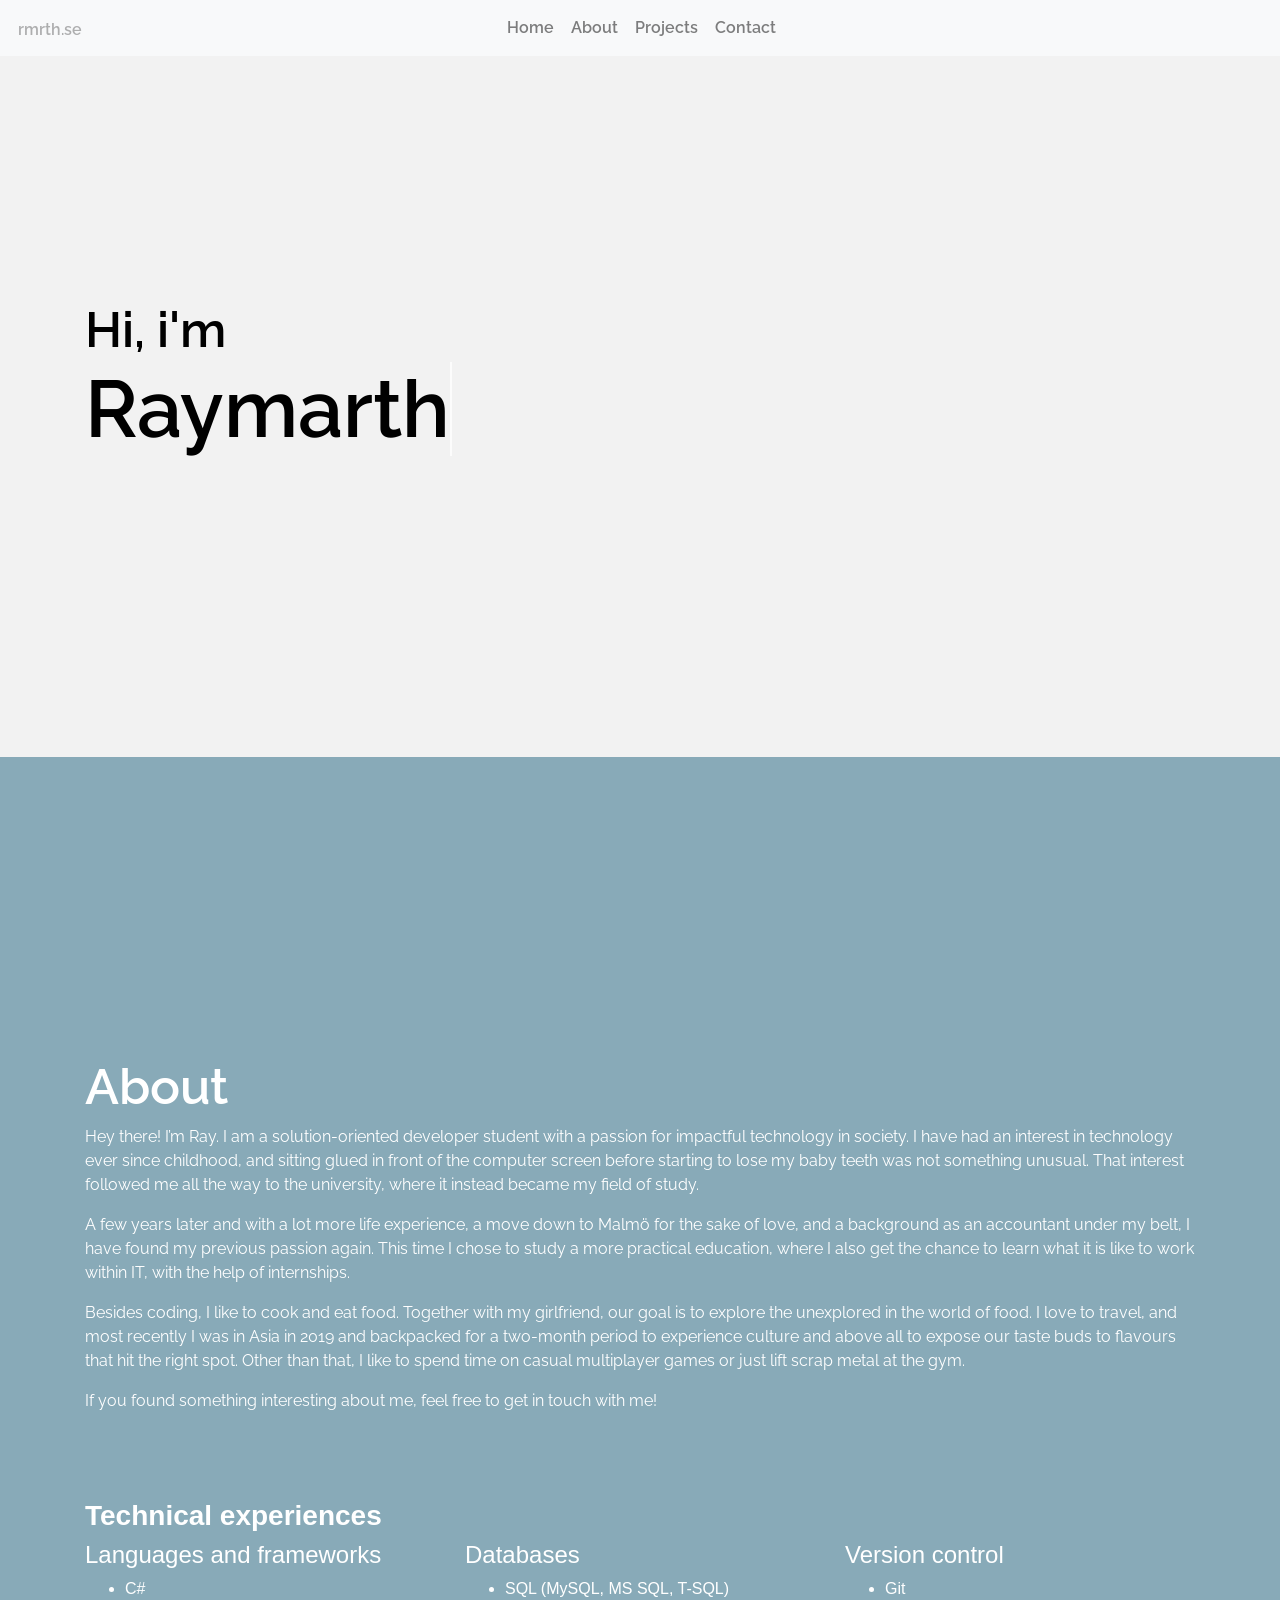
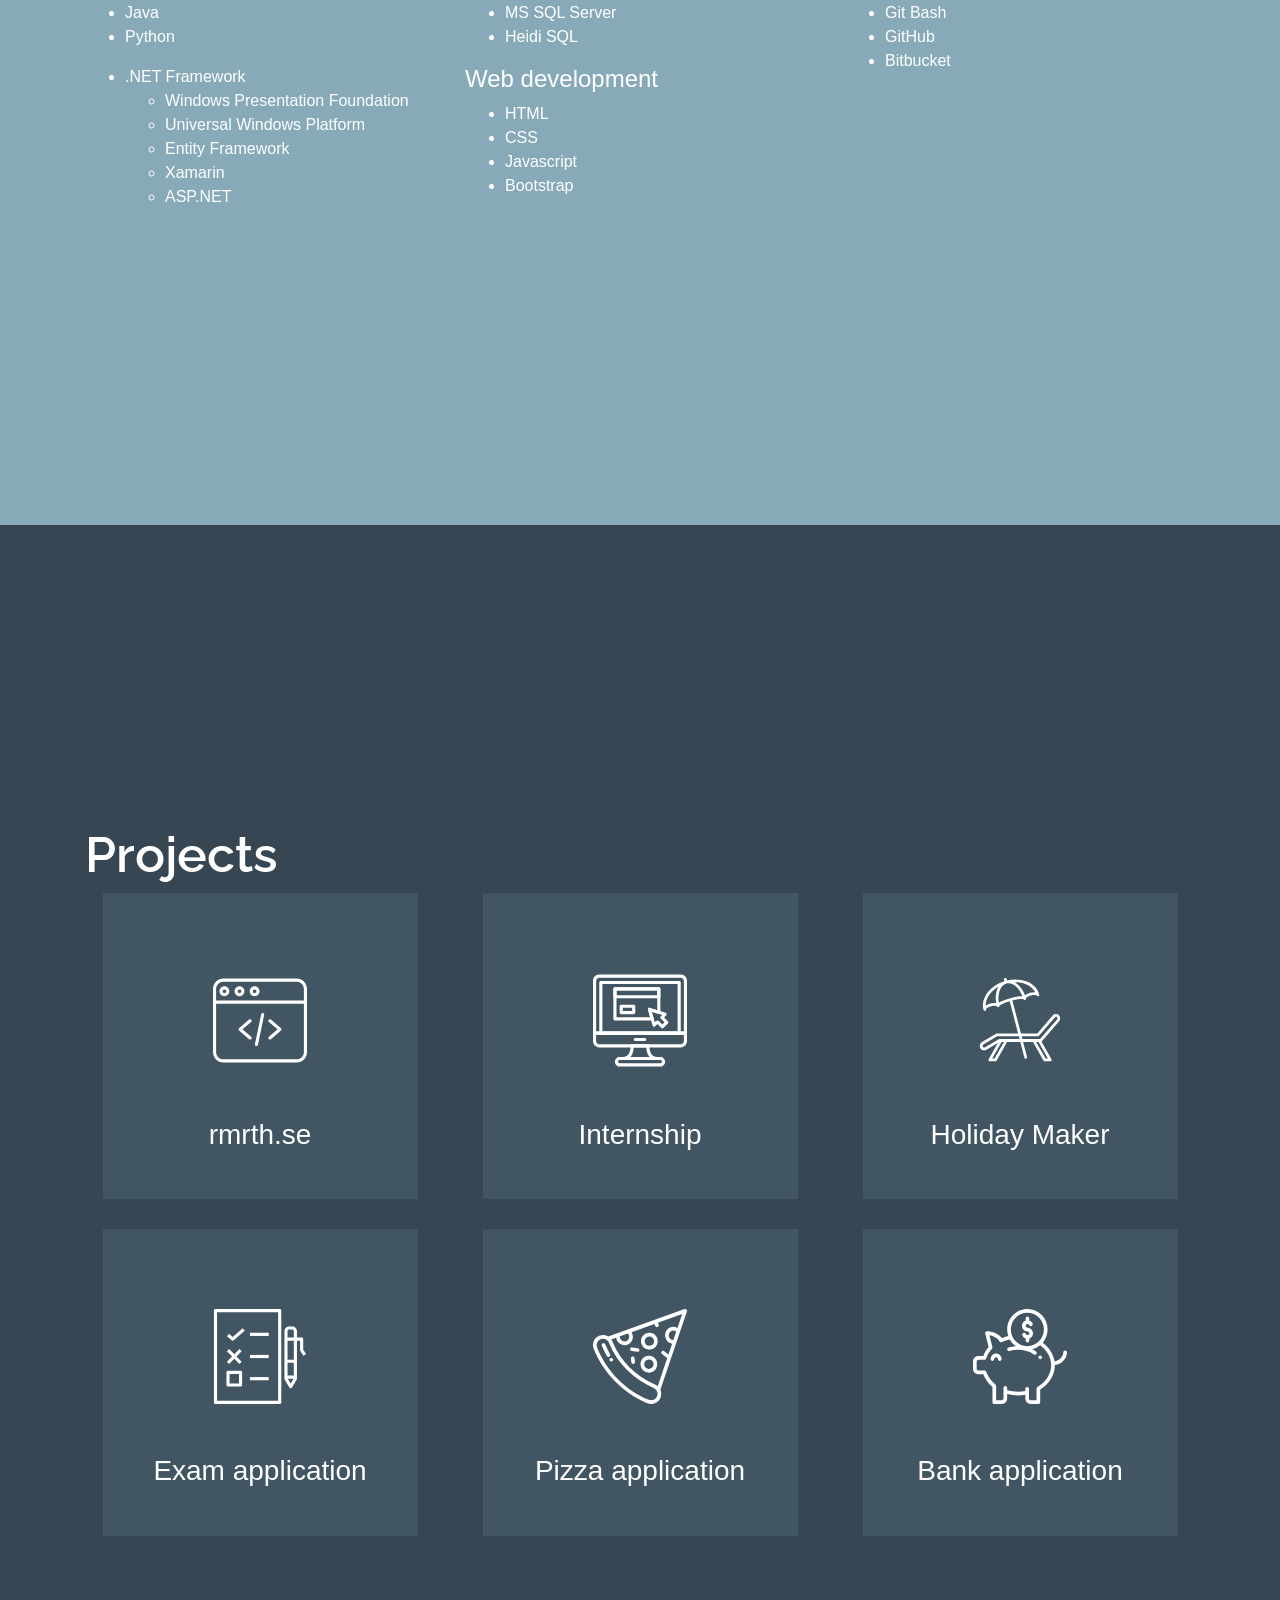
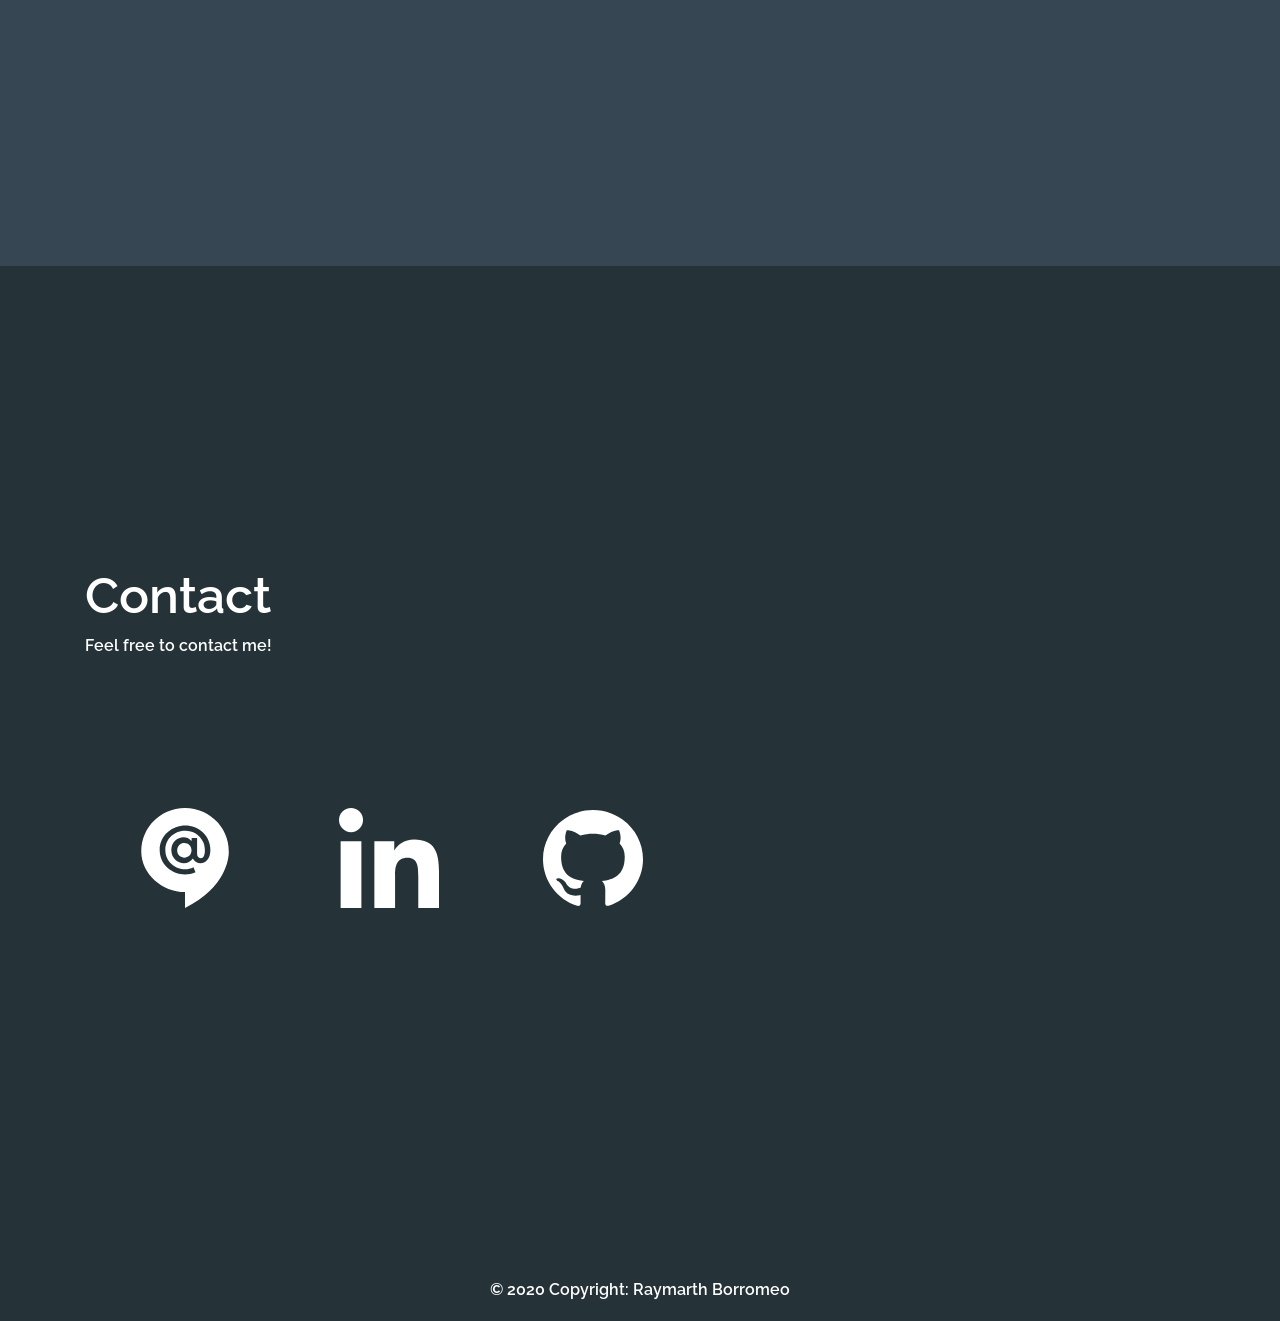
==== index.html @ c0e5d1ce "Finished version v1" ====
<!DOCTYPE html>
<html lang="en" dir="ltr">

<head>
  <!-- Global site tag (gtag.js) - Google Analytics -->
  <script async src="https://www.googletagmanager.com/gtag/js?id=G-SJBXH4T724"></script>
  <script>
    window.dataLayer = window.dataLayer || [];

    function gtag() {
      dataLayer.push(arguments);
    }
    gtag('js', new Date());

    gtag('config', 'G-SJBXH4T724');
  </script>
  <meta charset="utf-8">
  <title>rmrth</title>
  <meta name="viewport" content="width=device-width, initial-scale=1">
  <link rel="stylesheet" href="https://maxcdn.bootstrapcdn.com/bootstrap/4.5.2/css/bootstrap.min.css">
  <link rel="stylesheet" href="https://unpkg.com/aos@2.3.1/dist/aos.css">
  <link rel="stylesheet" href="https://cdnjs.cloudflare.com/ajax/libs/animate.css/4.1.1/animate.min.css" />
  <script src="https://ajax.googleapis.com/ajax/libs/jquery/3.5.1/jquery.min.js"></script>
  <script src="https://cdnjs.cloudflare.com/ajax/libs/popper.js/1.16.0/umd/popper.min.js"></script>
  <script src="https://maxcdn.bootstrapcdn.com/bootstrap/4.5.2/js/bootstrap.min.js"></script>
  <script src="https://unpkg.com/aos@next/dist/aos.js"></script>
  <link rel="stylesheet" type="text/css" href="styles.css">
</head>

<body data-spy="scroll" data-target=".navbar" onload="typeWriter();">

  <!-- NAVBAR SECTION-->
  <nav class="navbar navbar-expand-md navbar-light bg-light fixed-top justify-content-center">
    <div class="fluid">
      <button class="navbar-toggler ml-auto" type="button" data-toggle="collapse" data-target="#navbarResponsive">
        <span class="navbar-toggler-icon"></span>
      </button>
      <div class="collapse navbar-collapse" id="navbarResponsive">
        <ul class="nav navbar-nav">
          <li class="nav-item" id="leftlogo">
            <a class="nav-link disabled nav-left" href="#home">rmrth.se</a>
          </li>
          <li class="nav-item">
            <a class="nav-link" href="#home">Home</a>
          </li>
          <li class="nav-item">
            <a class="nav-link" href="#about">About</a>
          </li>
          <li class="nav-item">
            <a class="nav-link" href="#projects">Projects</a>
          </li>
          <li class="nav-item">
            <a class="nav-link" href="#contact">Contact</a>
          </li>
        </ul>
      </div>
    </div>
  </nav>

  <!-- HOME SECTION-->
  <header class="topbot-padding" id="home" data-aos="fade-up">

    <div class="container" id="header-content">
      <h1 class="animate__animated animate__fadeInDown"><span id="section-headline">Hi, i'm</span></h1>
      <div id="myname">
        <h1><span class="typewrite anim-typewrite" id="typewrite"></span></h1>
      </div>
    </div>



  </header>
  <!-- HOME SECTION-->

  <!-- ABOUT SECTION-->
  <section class="topbot-padding" id="about">
    <div class="container" data-aos="fade-up" data-aos-delay="100">
      <h2 data-aos="fade-right"><span id="section-headline">
          About
      </h2>
      </span>
      <p>
        Hey there! I’m Ray. I am a solution-oriented developer student with a passion for impactful technology in society. I have had an interest in technology ever since childhood, and sitting glued in front of the computer screen before starting to
        lose my baby teeth was not something unusual. That interest followed me all the way to the university, where it instead became my field of study.
      </p>
      <p>
        A few years later and with a lot more life experience, a move down to Malmö for the sake of love, and a background as an accountant under my belt, I have found my previous passion again. This time I chose to study a more practical education,
        where I also get the chance to learn what it is like to work within IT, with the help of internships.
      </p>
      <p>
        Besides coding, I like to cook and eat food. Together with my girlfriend, our goal is to explore the unexplored in the world of food. I love to travel, and most recently I was in Asia in 2019 and backpacked for a two-month period to
        experience culture and above all to expose our taste buds to flavours that hit the right spot. Other than that, I like to spend time on casual multiplayer games or just lift scrap metal at the gym.
      </p>
      <p>
        If you found something interesting about me, feel free to get in touch with me!
      </p>

      <div id="skills">
        <h3 id="skills-header">Technical experiences</h3>
        <div class="row">
          <div class="col-lg-4 col-md-6 col-sm-6 col-xs-12">
            <h4>Languages and frameworks</h4>
            <ul>
              <li>
                C#
              </li>
              <li>
                Java
              </li>
              <li>
                Python
              </li>
            </ul>
            <ul>
              <Li>
                .NET Framework
              </Li>
              <ul>
                <li>
                  Windows Presentation Foundation
                </li>
                <li>
                  Universal Windows Platform
                </li>
                <li>
                  Entity Framework
                </li>
                <li>
                  Xamarin
                </li>
                <li>
                  ASP.NET
                </li>
              </ul>
            </ul>
          </div>
          <div class="col-lg-4 col-md-6 col-sm-6 col-xs-12">
            <h4>Databases</h4>
            <ul>
              <li>
                SQL (MySQL, MS SQL, T-SQL)
              </li>
              <li>
                MS SQL Server
              </li>
              <li>
                Heidi SQL
              </li>
            </ul>
            <h4>Web development</h4>
            <ul>
              <li>
                HTML
              </li>
              <li>
                CSS
              </li>
              <li>
                Javascript
              </li>
              <li>
                Bootstrap
              </li>
            </ul>
          </div>
          <div class="col-lg-4 col-md-6 col-sm-6 col-xs-12">
            <h4>Version control</h4>
            <ul>
              <li>
                Git
              </li>
              <li>
                Git Bash
              </li>
              <li>
                GitHub
              </li>
              <li>
                Bitbucket
              </li>
            </ul>
          </div>
        </div>

      </div>
    </div>


  </section>
  <!-- ABOUT SECTION-->

  <!-- PROJECTS SECTION-->
  <section class="topbot-padding" id="projects">
    <div class="container" data-aos="fade-up" data-aos-delay="100">

      <h2 data-aos="fade-right">
        <span id="section-headline">
          Projects
        </span>
      </h2>

      <div class="row">
        <div class="col-lg-4 col-md-6 col-sm-6 col-xs-12">
          <div class="content">
            <div class="content-overlay"></div> <img class="content-image" src="media/w-website.svg">
            <div class="content-details fadeIn-bottom">
              <h3 class="content-title">rmrth.se</h3>
              <p class="content-text">I created this website with the purpose to re-learn some basic web development and to showcase some of the projects I have created during the course of my studies.</p>
              <a href="https://github.com/rmrthb/rmrthb.github.io"><button type="button" class="btn btn-light btn-sm">GitHub repo</button></a>
            </div>
            <h3 class="project-header">rmrth.se</h3>
          </div>
        </div>
        <div class="col-lg-4 col-md-6 col-sm-6 col-xs-12">
          <div class="content">
            <div class="content-overlay"></div> <img class="content-image" src="media/w-internship.svg">
            <div class="content-details fadeIn-bottom">
              <h3 class="content-title">Internship</h3>
              <p class="content-text">During my internship project, the task my team and I were given was to build a complete solution for their startup project. The whole solution includes web development, mobile and desktop application development.
                Our primary focus right now is on the desktop application. The main technologies used for the client version is .NET and Windows Presentation Foundation (WPF). The server side, is built with NodeJS and Express.</p>
            </div>
            <h3 class="project-header">Internship</h3>
          </div>
        </div>
        <div class="col-lg-4 col-md-6 col-sm-6 col-xs-12">
          <div class="content">
            <div class="content-overlay"></div> <img class="content-image" src="media/w-holiday.svg">
            <div class="content-details fadeIn-bottom">
              <h3 class="content-title">Holiday Maker</h3>
              <p class="content-text">The final project in the course "Ämnesövergripande projekt inom systemutveckling, fortsättning", a group assignment where we would create an application where users can search and book accommodations. The
                application is built in UWP and with the Model-View-ViewModel (MVVM) design pattern. The server application and the database are built with Entity Framework Core and ASP.NET Core.</p>
              <a href="https://github.com/rmrthb/HolidayMaker"><button type="button" class="btn btn-light btn-sm">GitHub repo</button></a>
            </div>
            <h3 class="project-header">Holiday Maker</h3>
          </div>
        </div>
        <div class="col-lg-4 col-md-6 col-sm-6 col-xs-12">
          <div class="content">
            <div class="content-overlay"></div> <img class="content-image" src="media/w-test.svg">
            <div class="content-details fadeIn-bottom">
              <h3 class="content-title">Exam application</h3>
              <p class="content-text">The final project in the course "Ämnesövergripande projekt inom systemutveckling, grund", a group assignment where we would create an application where teachers can create exam for their students. The application
                is built in UWP and with the Model-View-ViewModel (MVVM) design pattern. The server application and the database are built with Entity Framework Core and ASP.NET Core.</p>
              <a href="https://github.com/rmrthb/Testverktyg"><button type="button" class="btn btn-light btn-sm">GitHub repo</button></a>
            </div>
            <h3 class="project-header">Exam application</h3>
          </div>
        </div>
        <div class="col-lg-4 col-md-6 col-sm-6 col-xs-12">
          <div class="content">
            <div class="content-overlay"></div> <img class="content-image" src="media/w-pizza.svg">
            <div class="content-details fadeIn-bottom">
              <h3 class="content-title">Pizza application</h3>
              <p class="content-text">The final project in the course "Object-oriented programming 2", an individual task where we would create a pizza ordering application, and apply new knowledge where we created a RESTful API and database using
                Entity Framework Core and ASP.NET Core. </p>
              <a href="https://github.com/rmrthb/Pizzapalatset"><button type="button" class="btn btn-light btn-sm">Client repo</button></a>
              <a href="https://github.com/rmrthb/PizzaServer"><button type="button" class="btn btn-light btn-sm">Server repo</button></a>

            </div>
            <h3 class="project-header">Pizza application</h3>
          </div>
        </div>
        <div class="col-lg-4 col-md-6 col-sm-6 col-xs-12">
          <div class="content">
            <div class="content-overlay"></div> <img class="content-image" src="media/w-bank.svg">
            <div class="content-details fadeIn-bottom">
              <h3 class="content-title">Bank application</h3>
              <p class="content-text">The final project in the course "Object-oriented programming 1", a group project where we were given the task of learning about the design principles around and how to build applications in Universal Windows
                Platform (UWP) and the architectural pattern Model-View-Controller (MVC). The project was to build a bank application.</p>
              <a href="https://github.com/rmrthb/BankApplication"><button type="button" class="btn btn-light btn-sm">GitHub server repo</button></a>
            </div>
            <h3 class="project-header">Bank application</h3>
          </div>
        </div>

      </div>
    </div>
  </section>
  <!-- PROJECTS SECTION-->

  <!-- CONTACT SECTION-->
  <section class="topbot-padding" id="contact">
    <div class="container" data-aos="fade-up" data-aos-delay="100">
      <h2 data-aos="fade-right">
        <span id="section-headline">
          Contact
        </span>
      </h2>
      <a>
        Feel free to contact me!
      </a>

      <div id="contacticons">
        <a href="mailto:raymarth.borromeo@gmail.com">
          <img src="media/email-inv.svg" />
        </a>
        <a href="https://www.linkedin.com/in/rayborromeo/">
          <img src="media/linkedin-inv.svg" />
        </a>
        <a href="https://github.com/rmrthb">
          <img src="media/github-inv.svg" />
        </a>
      </div>

    </div>
  </section>
  <!-- CONTACT SECTION-->

  <!-- COPYRIGHT SECTION -->
  <footer class="footer-copyright" id="footer">
    <a>© 2020 Copyright: Raymarth Borromeo</a>
  </footer>
  <!-- COPYRIGHT SECTION -->

  <!-- End of body-->
  <script src="script.js">
  </script>
</body>

</html>
---- styles.css ----
@font-face {
  font-family: Raleway-Regular;
  src: url('font/Raleway-Regular.ttf');
}

@font-face {
  font-family: Raleway-SemiBold;
  src: url('font/Raleway-SemiBold.ttf');
}

html {
  scroll-behavior: smooth;
}

.navbar-nav>li {
  padding: 0;
  margin: 0 0 0 1px;
}

header {
  background-color: #F2F2F2;
}

body {
  background: #f9f9f9;
  font-size: 16px;
}

.container {
  color: #FFF;
  position: relative;
}

img {
  width: 100%;
}

p {
  font-family: Raleway-Regular;
}

a {
  font-family: Raleway-SemiBold;
}

#menuBtn {
  float: right;
}

#about {
  background-color: #88aab8;
}

#about .col {
  color: #000;
}

#skills-header {
  font-weight: 600;
}

#skills {
  padding-top: 70px;
}

#projects {
  background-color: #364652;
}

#projects img {
  display: block;
  margin-left: auto;
  margin-right: auto;
  width: 30%;
}

#home #myname {
  font-family: Raleway-SemiBold;
}

#header-content {
  color: #000;
  font-size: 80px;
  font-family: monospace;
}

#section-headline {
  font-size: 50px;
  text-align: left;
  font-family: Raleway-SemiBold;
}

.topbot-padding {
  padding: 300px 0px 300px 0px;
}

footer {
  color: white;
  background-color: #253237;
  padding: 20px;
  text-align: center;
}

#contact {
  background-color: #253237;
}
#contacticons img {
  margin: 50px;
  max-width: 100px;
}

#contacticons {
  background: none;
  padding-top: 100px;
}

#contacticons img:hover {
  transition: .5s ease;
  opacity: 0.4;
}

#contacticons img:hover:after {
  transition: .5s ease;
  opacity: 0.5;
}

#contacticons .col {
  text-align: center;
}

.nav-left {
  position: absolute;
  left: 10px;
  top: 10px;
}

.content button {
  display: inline-block;
}

.project-header {
  padding-top: 50px;
}

.content {
  position: relative;
  width: 90%;
  max-width: 400px;
  margin: auto;
  overflow: hidden;
  margin-bottom: 30px;
  padding-top: 80px;
  padding-bottom: 40px;
  background-color: #425563;
  overflow: hidden;
  text-align: center;
}

.content .content-overlay {
  background: #7B8A95;
  position: absolute;
  height: 100%;
  width: 100%;
  left: 0;
  top: 0;
  bottom: 0;
  right: 0;
  opacity: 0;
  -webkit-transition: all 0.4s ease-in-out 0s;
  -moz-transition: all 0.4s ease-in-out 0s;
  transition: all 0.4s ease-in-out 0s
}

.content:hover .content-overlay {
  opacity: 1;
}

.content-image {
  width: 100%;
}

.content-details {
  position: absolute;
  text-align: center;
  padding-left: 1em;
  padding-right: 1em;
  width: 100%;
  top: 50%;
  left: 50%;
  opacity: 0;
  -webkit-transform: translate(-50%, -50%);
  -moz-transform: translate(-50%, -50%);
  transform: translate(-50%, -50%);
  -webkit-transition: all 0.3s ease-in-out 0s;
  -moz-transition: all 0.3s ease-in-out 0s;
  transition: all 0.3s ease-in-out 0s
}

.content:hover .content-details {
  top: 50%;
  left: 50%;
  opacity: 1;
}

.content-details h3 {
  color: #fff;
  font-weight: 500;
  margin-bottom: 0.5em;
}

.content-details p {
  color: #fff;
  font-size: 0.8em;
}

.fadeIn-bottom {
  top: 80%;
}

.typewrite {
  font-size: 2em;
  border-right: 2px solid rgba(255, 255, 255, .75);
  line-height: 1;
}

.anim-typewrite {
  animation: blinkTextCursor 1000ms infinite normal;
}

@keyframes blinkTextCursor {
  from {
    border-right-color: black;
  }

  to {
    border-right-color: transparent;
  }
}

@media only screen and (max-width: 600px) {
  #myname {
    font-size: 12vw;
  }

  #footer {
    font-size: 4vw;
  }
}
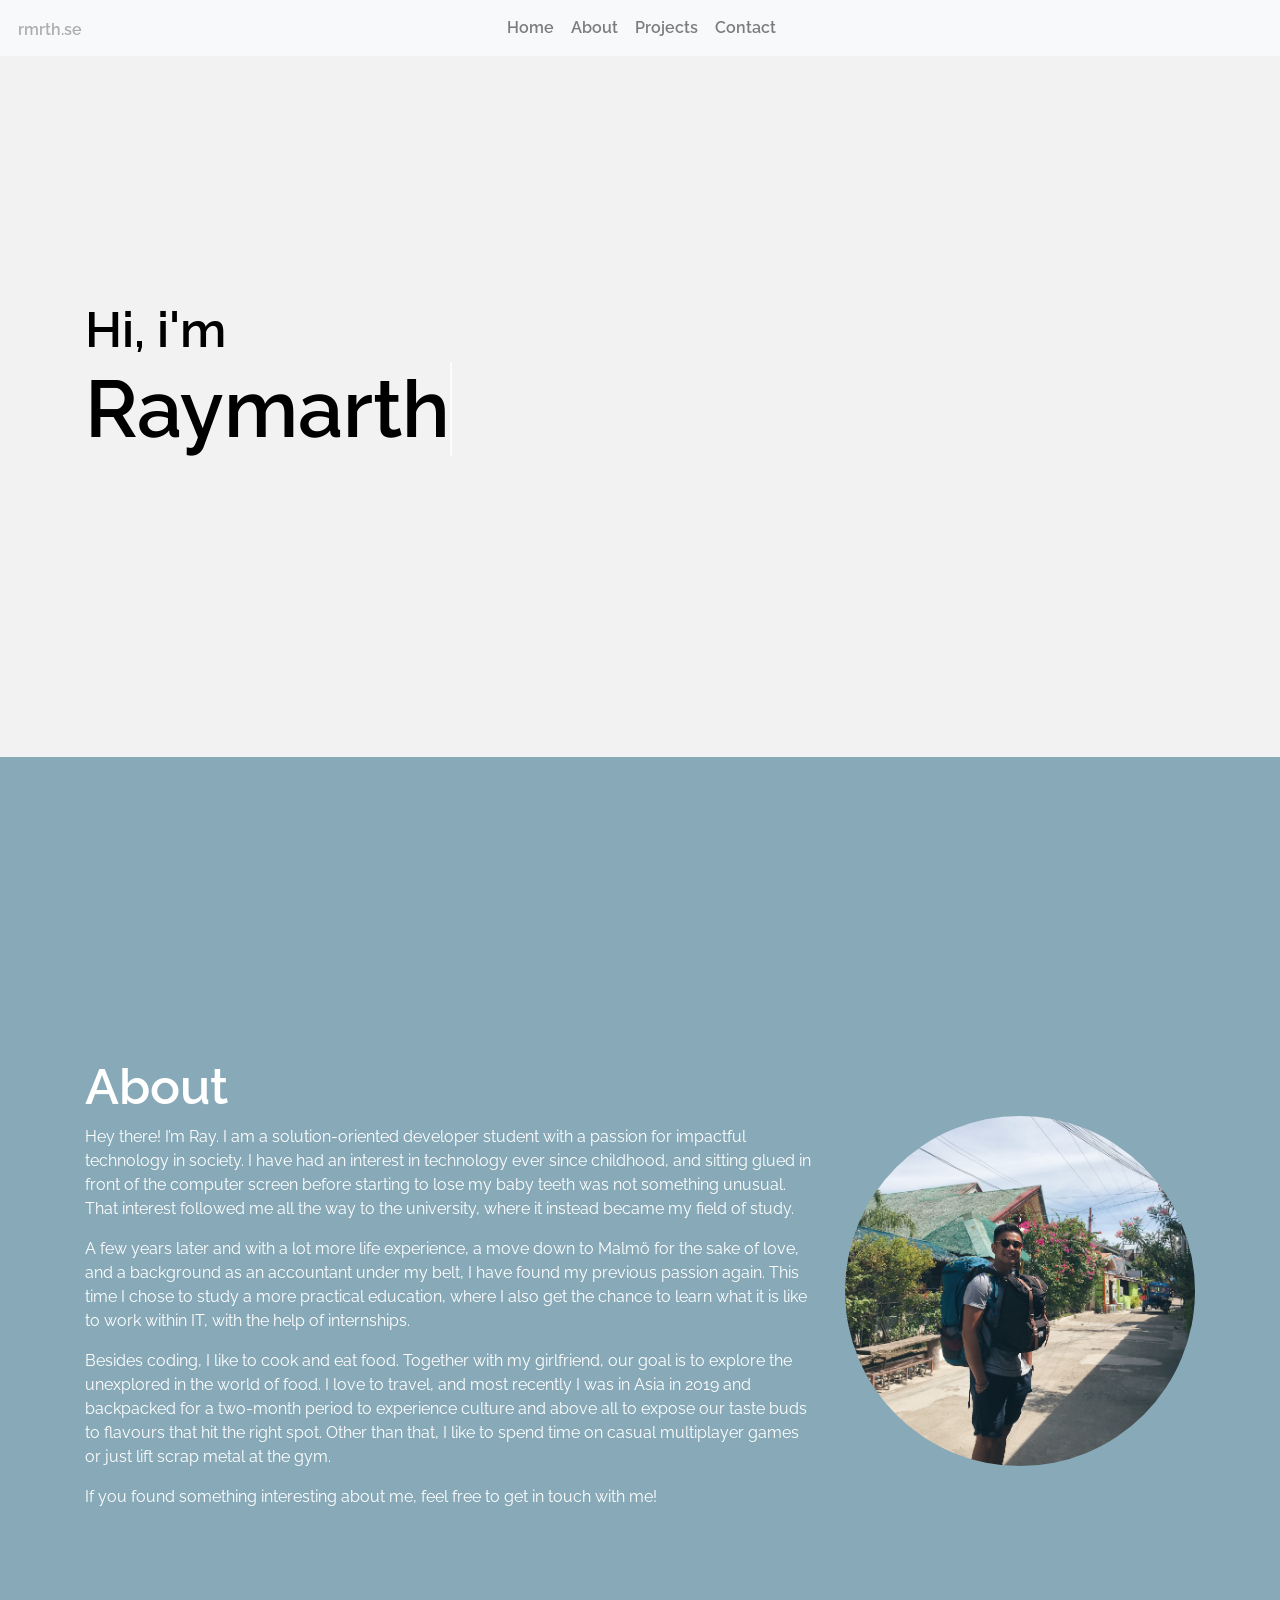
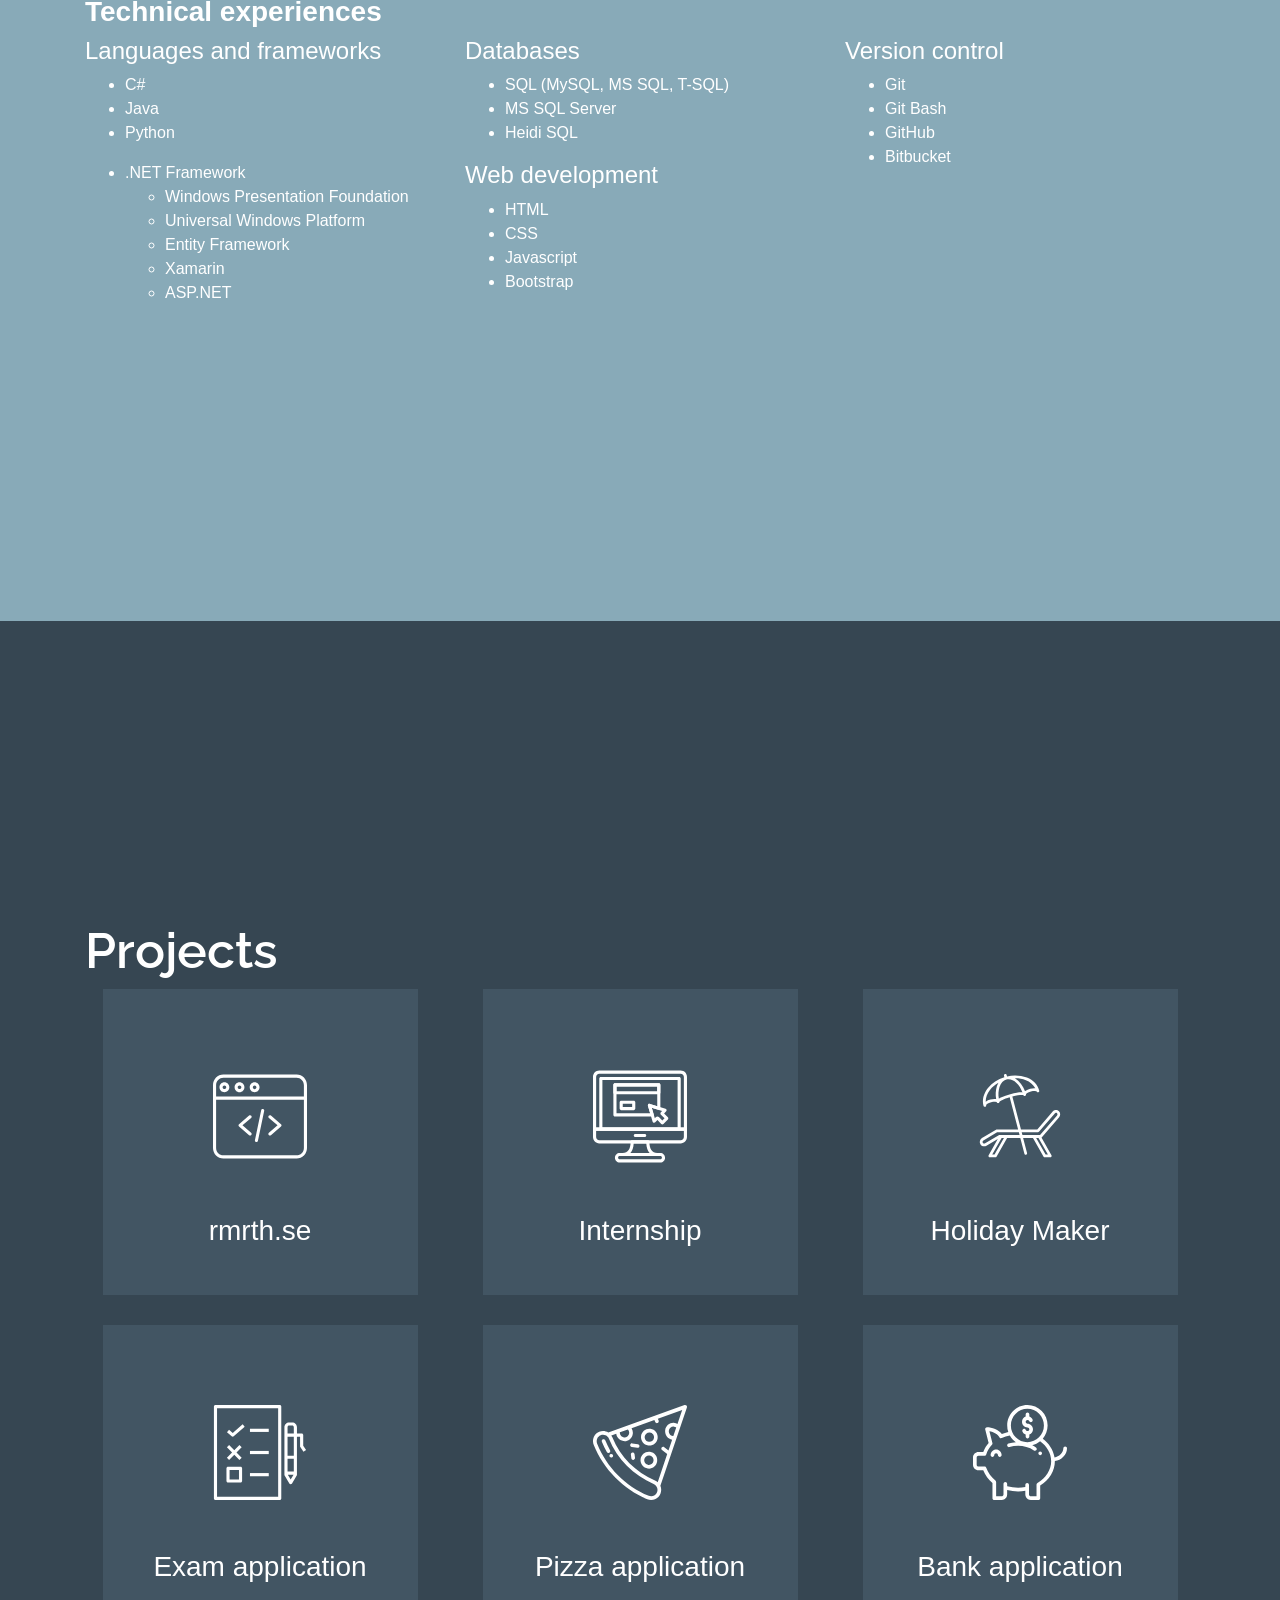
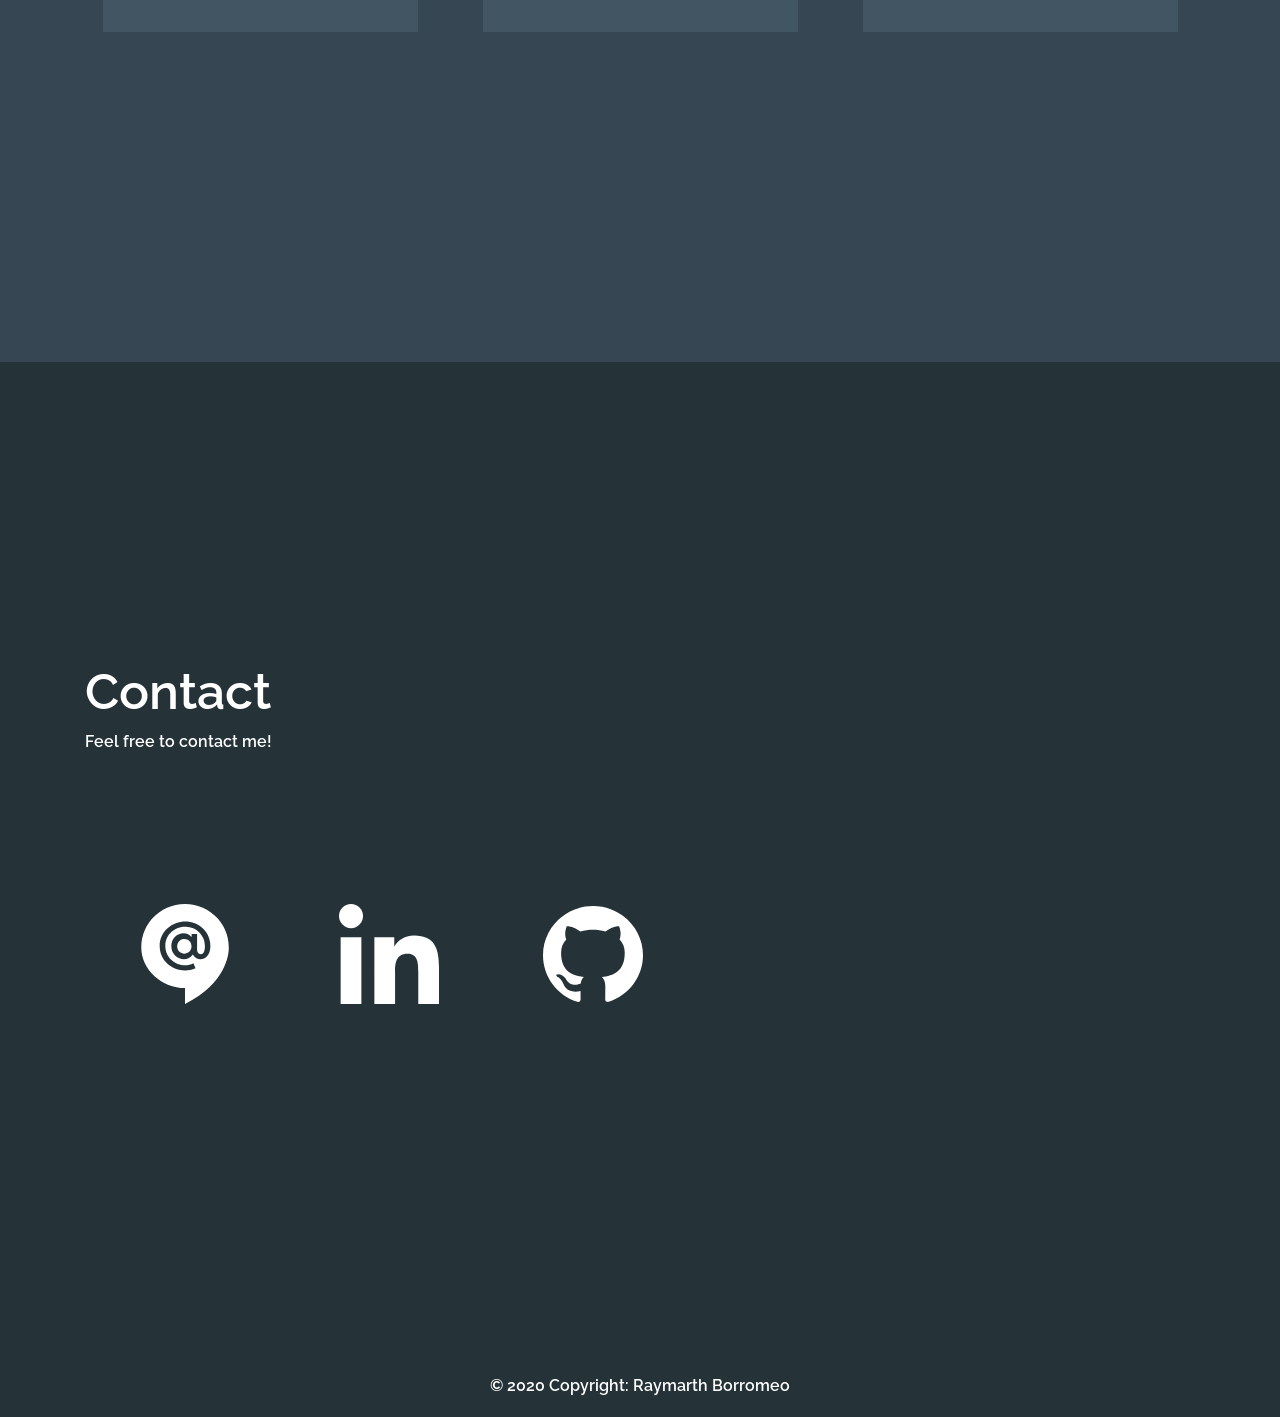
==== commit 4d2e5744: "Added profile picture + some more responsive design." ====
--- a/index.html
+++ b/index.html
@@ -75,25 +75,38 @@
   <!-- ABOUT SECTION-->
   <section class="topbot-padding" id="about">
     <div class="container" data-aos="fade-up" data-aos-delay="100">
-      <h2 data-aos="fade-right"><span id="section-headline">
-          About
-      </h2>
-      </span>
-      <p>
-        Hey there! I’m Ray. I am a solution-oriented developer student with a passion for impactful technology in society. I have had an interest in technology ever since childhood, and sitting glued in front of the computer screen before starting to
-        lose my baby teeth was not something unusual. That interest followed me all the way to the university, where it instead became my field of study.
-      </p>
-      <p>
-        A few years later and with a lot more life experience, a move down to Malmö for the sake of love, and a background as an accountant under my belt, I have found my previous passion again. This time I chose to study a more practical education,
-        where I also get the chance to learn what it is like to work within IT, with the help of internships.
-      </p>
-      <p>
-        Besides coding, I like to cook and eat food. Together with my girlfriend, our goal is to explore the unexplored in the world of food. I love to travel, and most recently I was in Asia in 2019 and backpacked for a two-month period to
-        experience culture and above all to expose our taste buds to flavours that hit the right spot. Other than that, I like to spend time on casual multiplayer games or just lift scrap metal at the gym.
-      </p>
-      <p>
-        If you found something interesting about me, feel free to get in touch with me!
-      </p>
+      <div class="row d-flex flex-wrap align-items-center">
+        <div class="col-lg-4 col-md-6 col-sm-12 col-xs-12 order-md-2">
+          <img id="profile-img" src="media/profile.jpeg" alt="profile pic">
+        </div>
+        <div class="col-lg-8 col-md-6 col-sm-12 col-xs-12">
+
+          <h2 data-aos="fade-right"><span id="section-headline">
+              About
+          </h2>
+          </span>
+          <p>
+            Hey there! I’m Ray. I am a solution-oriented developer student with a passion for impactful technology in society. I have had an interest in technology ever since childhood, and sitting glued in front of the computer screen before
+            starting to
+            lose my baby teeth was not something unusual. That interest followed me all the way to the university, where it instead became my field of study.
+          </p>
+          <p>
+            A few years later and with a lot more life experience, a move down to Malmö for the sake of love, and a background as an accountant under my belt, I have found my previous passion again. This time I chose to study a more practical
+            education,
+            where I also get the chance to learn what it is like to work within IT, with the help of internships.
+          </p>
+          <p>
+            Besides coding, I like to cook and eat food. Together with my girlfriend, our goal is to explore the unexplored in the world of food. I love to travel, and most recently I was in Asia in 2019 and backpacked for a two-month period to
+            experience culture and above all to expose our taste buds to flavours that hit the right spot. Other than that, I like to spend time on casual multiplayer games or just lift scrap metal at the gym.
+          </p>
+          <p>
+            If you found something interesting about me, feel free to get in touch with me!
+          </p>
+
+        </div>
+
+
+      </div>
 
       <div id="skills">
         <h3 id="skills-header">Technical experiences</h3>
--- a/styles.css
+++ b/styles.css
@@ -53,6 +53,10 @@
 
 #about .col {
   color: #000;
+}
+
+#profile-img{
+  border-radius: 50%;
 }
 
 #skills-header {
@@ -238,8 +242,8 @@
 }
 
 @media only screen and (max-width: 600px) {
-  #myname {
-    font-size: 12vw;
+  .typewrite {
+    font-size: 1.5em;
   }
 
   #footer {
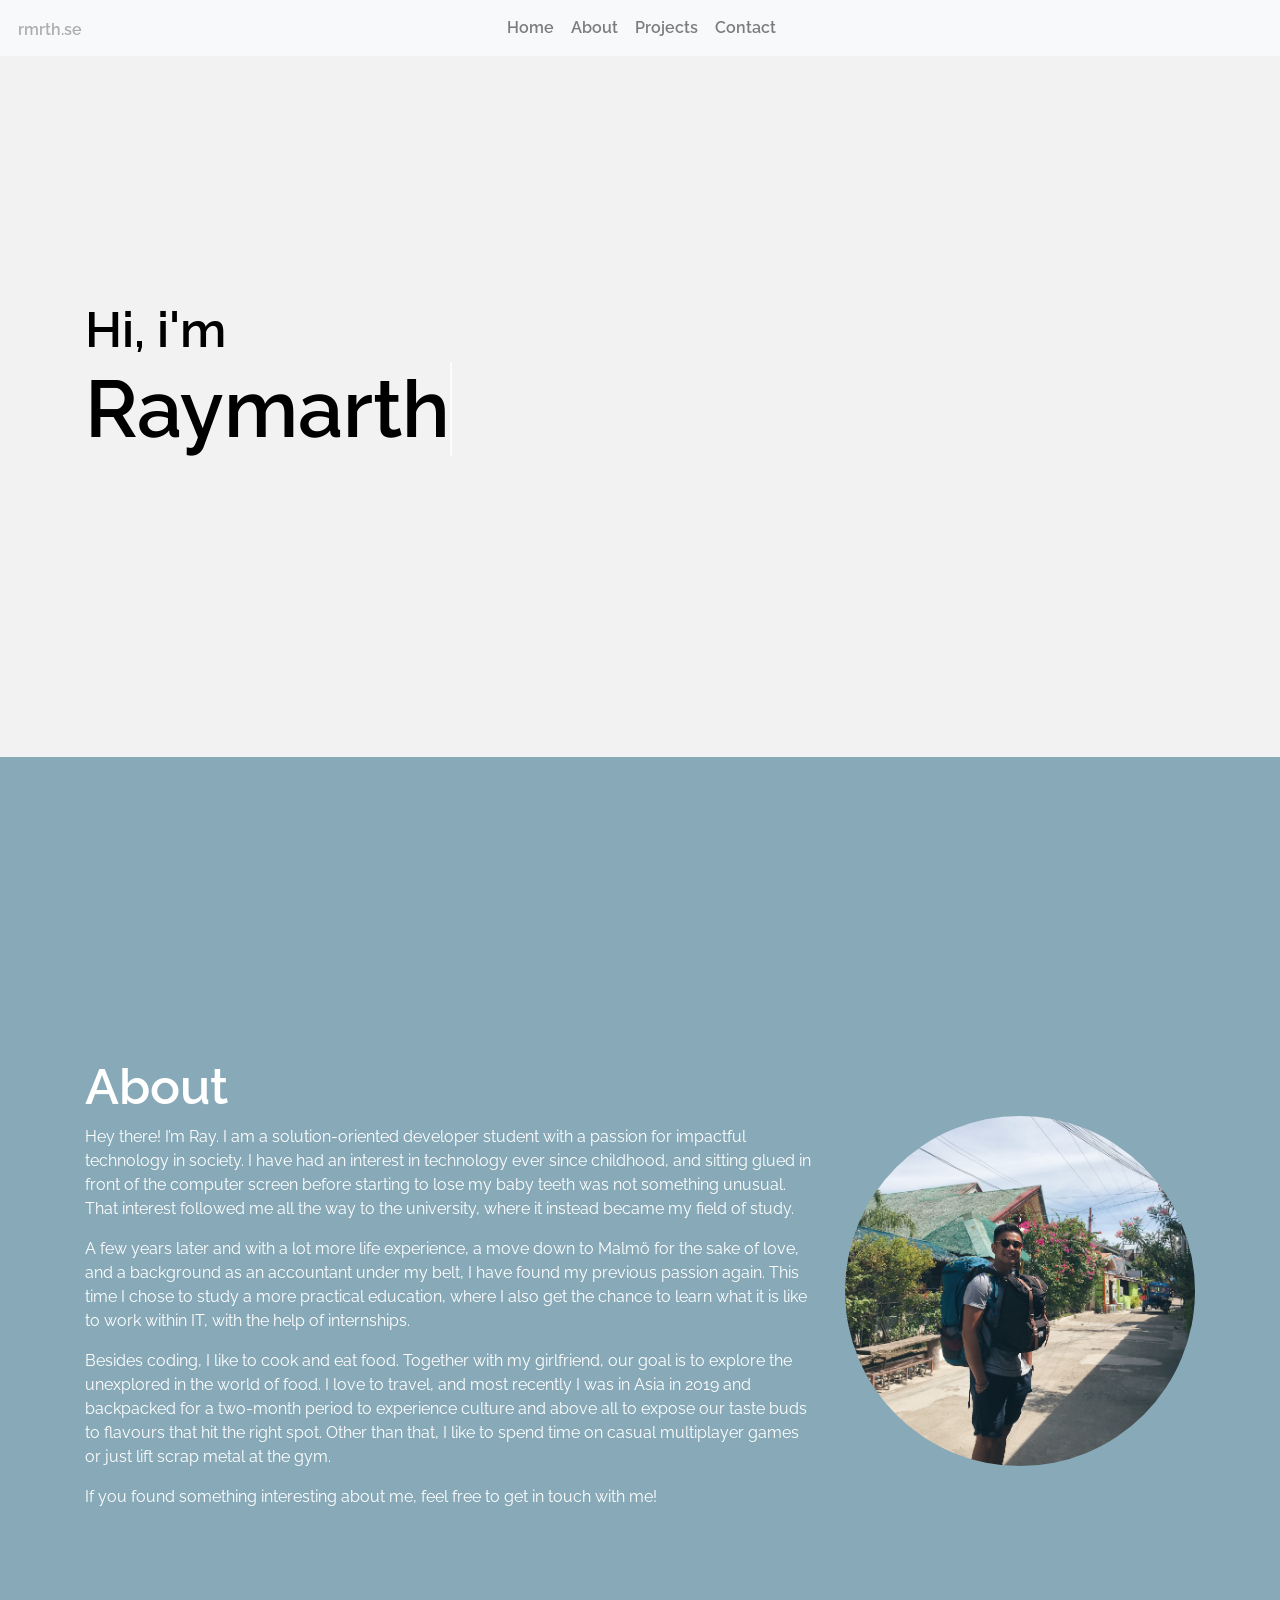
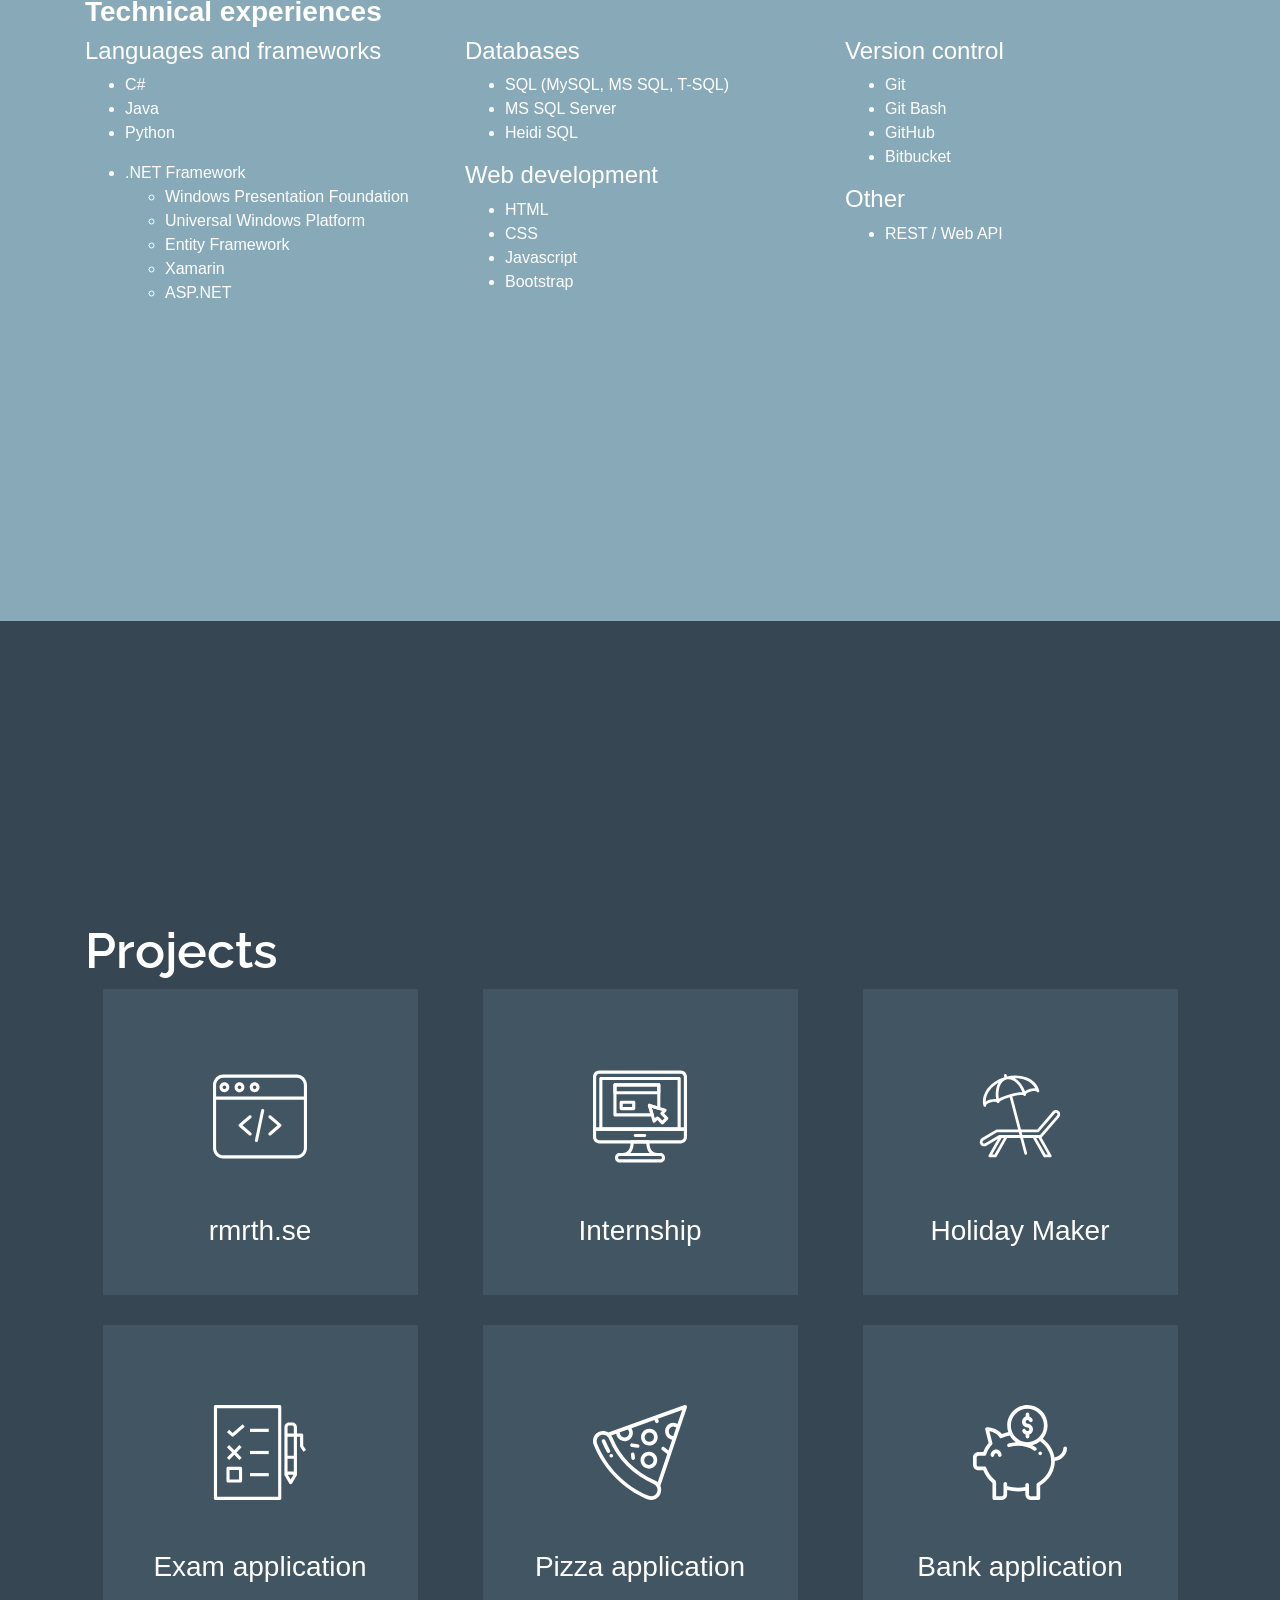
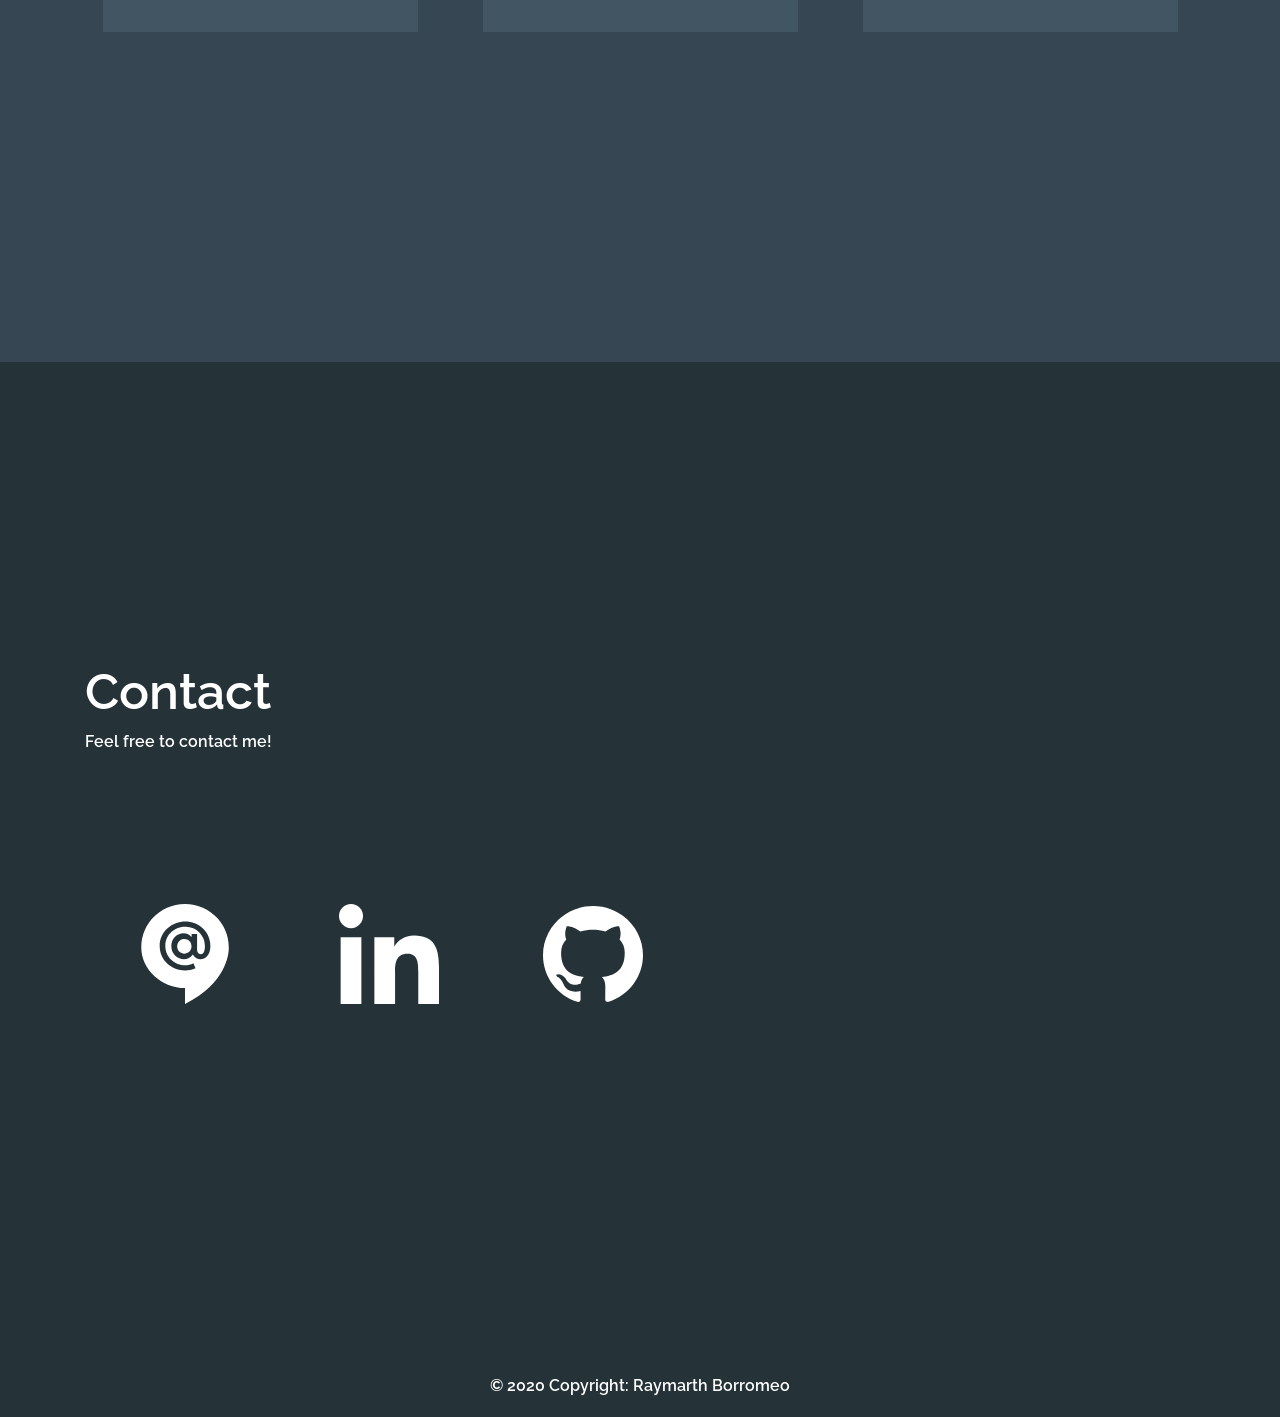
==== commit 71f76ce4: "Added a skill." ====
--- a/index.html
+++ b/index.html
@@ -3,7 +3,7 @@
 
 <head>
   <!-- Global site tag (gtag.js) - Google Analytics -->
-  <script async src="https://www.googletagmanager.com/gtag/js?id=G-SJBXH4T724"></script>
+  <script async src="https://www.googletagmanager.com/gtag/js?id=UA-181765533-1"></script>
   <script>
     window.dataLayer = window.dataLayer || [];
 
@@ -12,7 +12,7 @@
     }
     gtag('js', new Date());
 
-    gtag('config', 'G-SJBXH4T724');
+    gtag('config', 'UA-181765533-1');
   </script>
   <meta charset="utf-8">
   <title>rmrth</title>
@@ -192,6 +192,12 @@
                 Bitbucket
               </li>
             </ul>
+            <h4>Other</h4>
+            <ul>
+              <li>
+                REST / Web API
+              </li>
+            </ul>
           </div>
         </div>
 
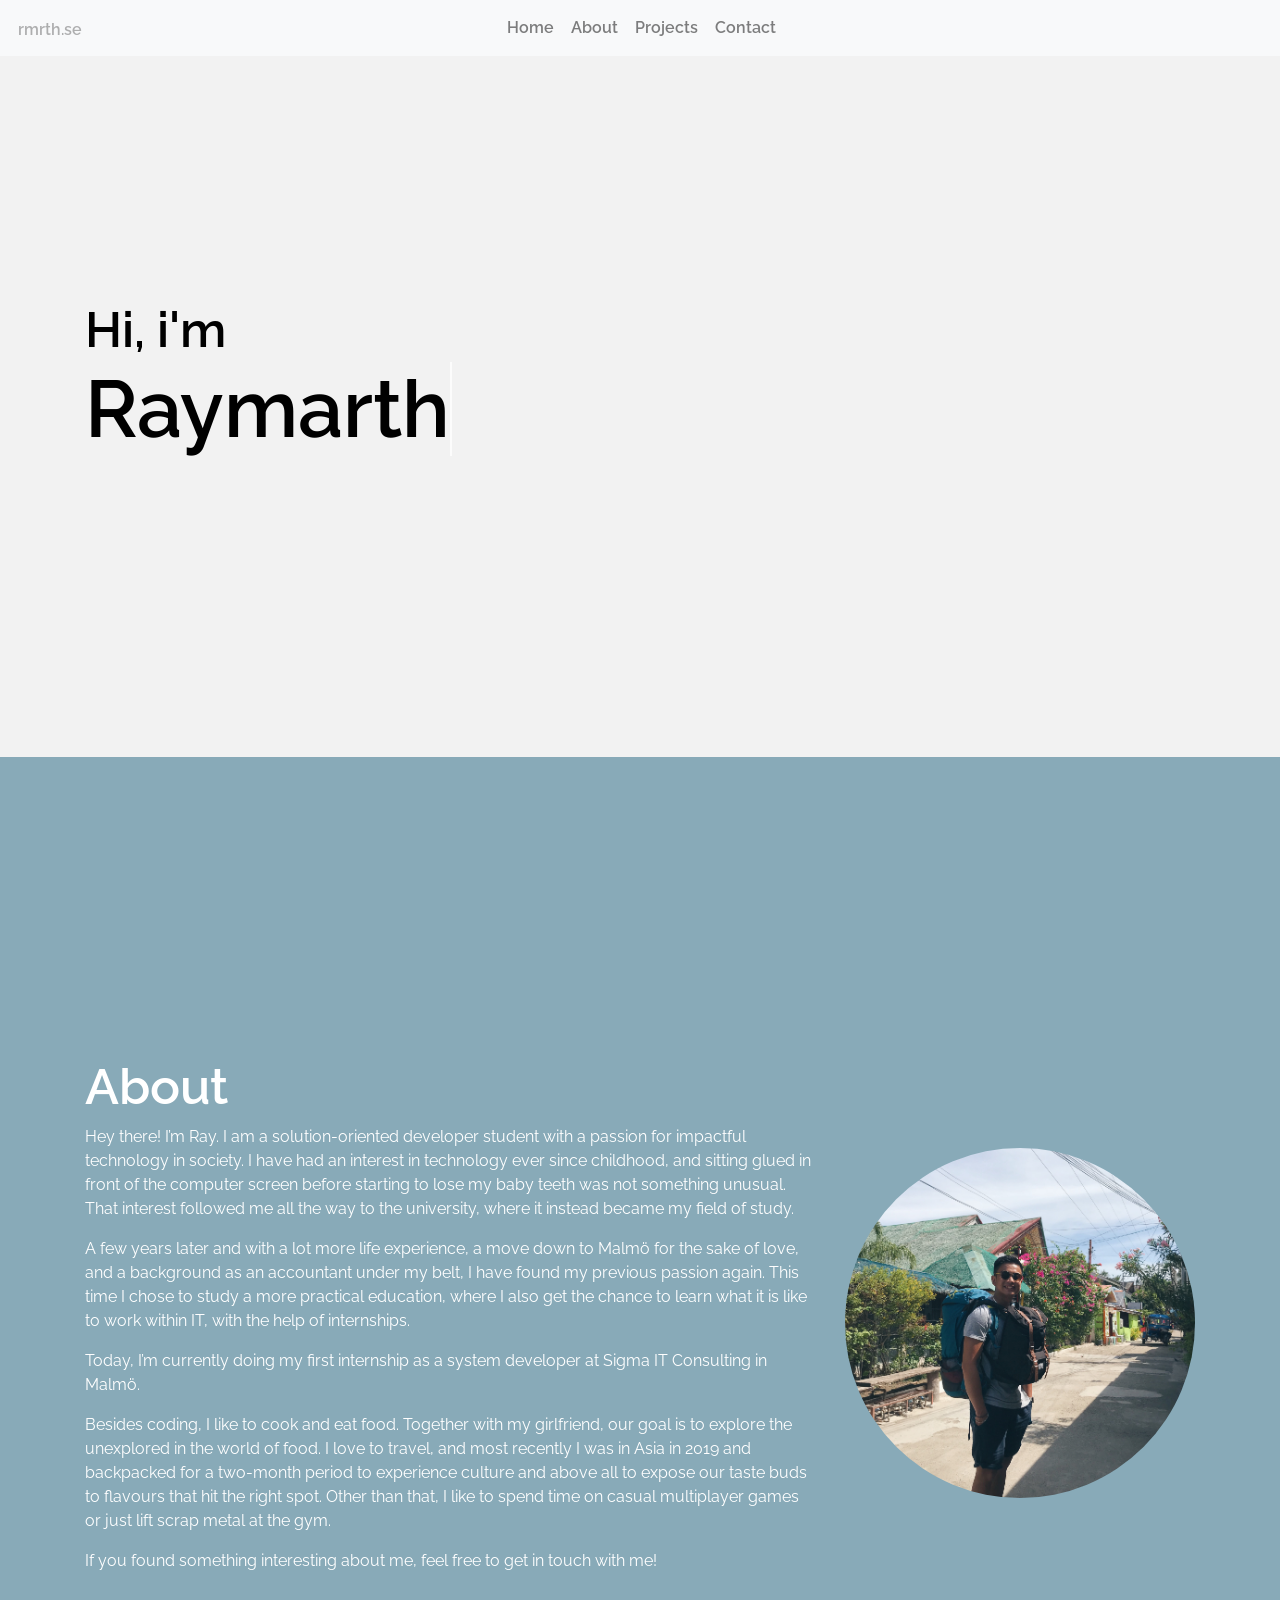
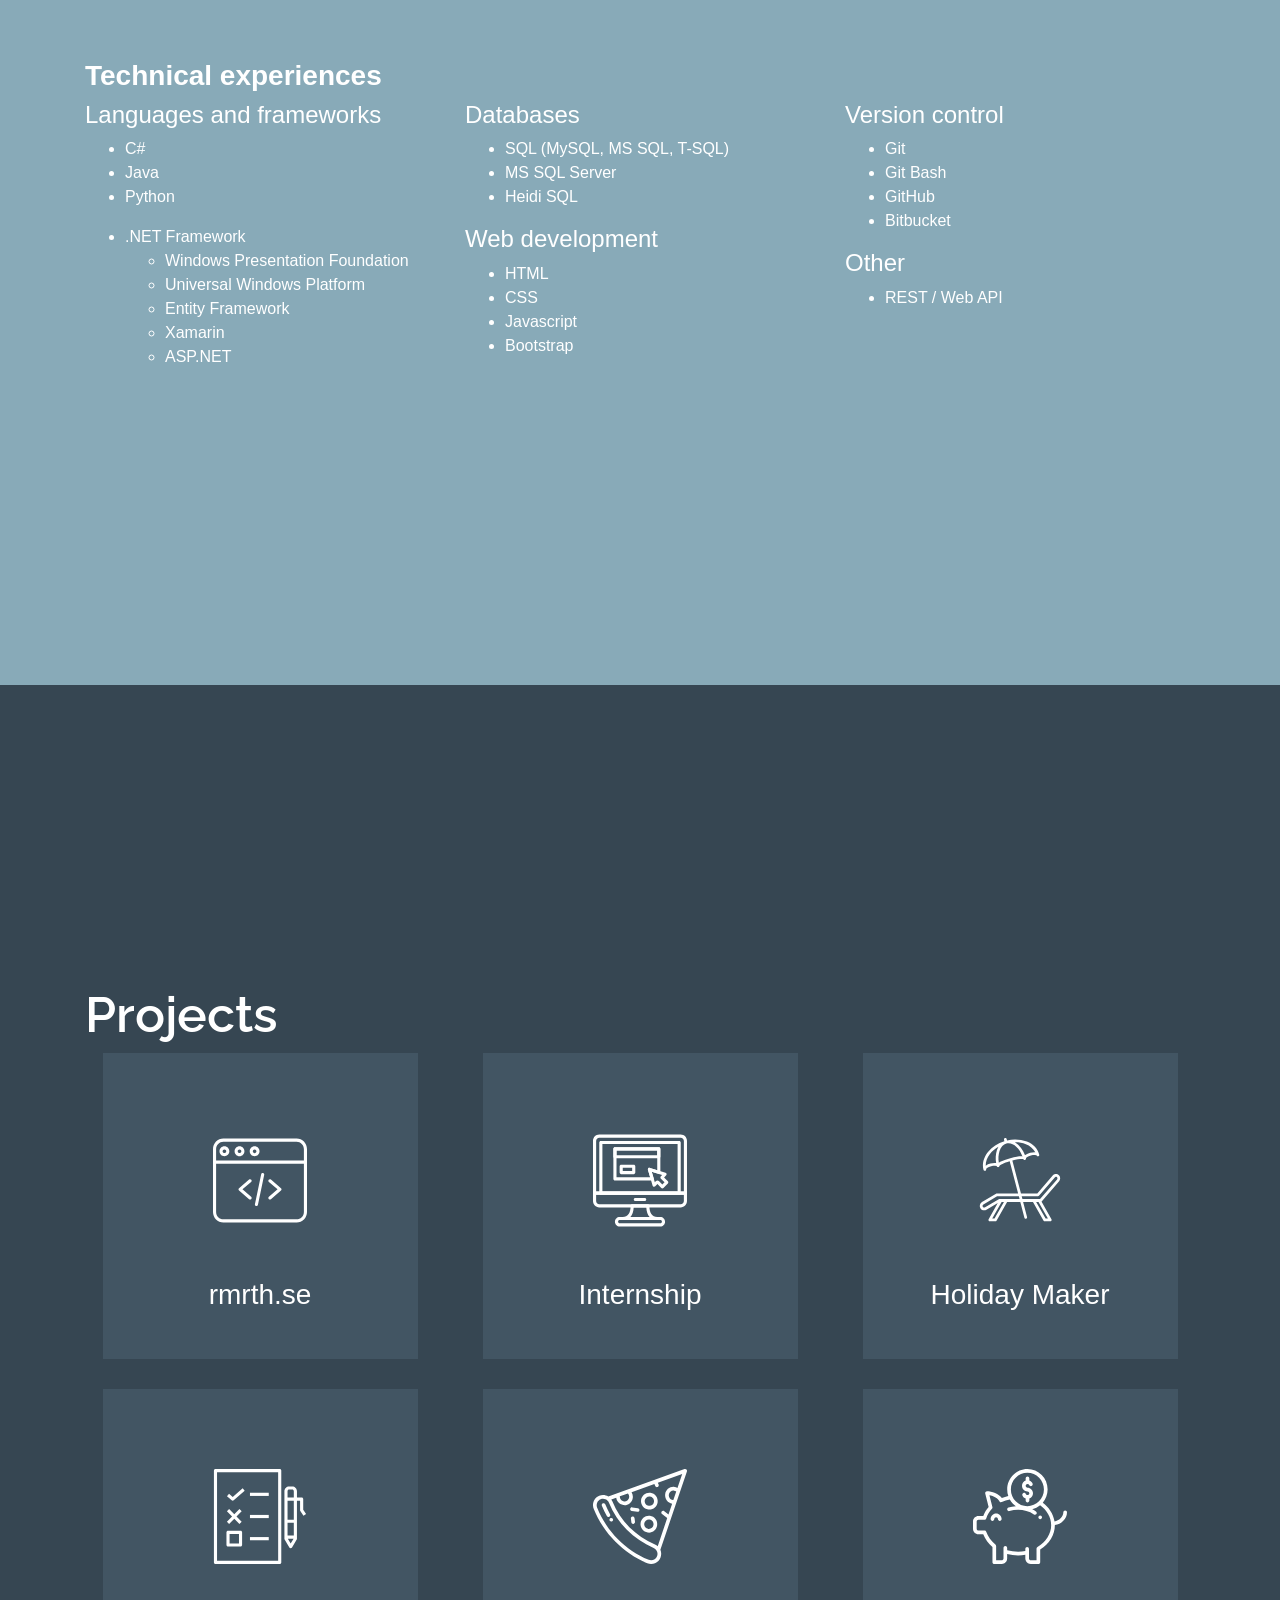
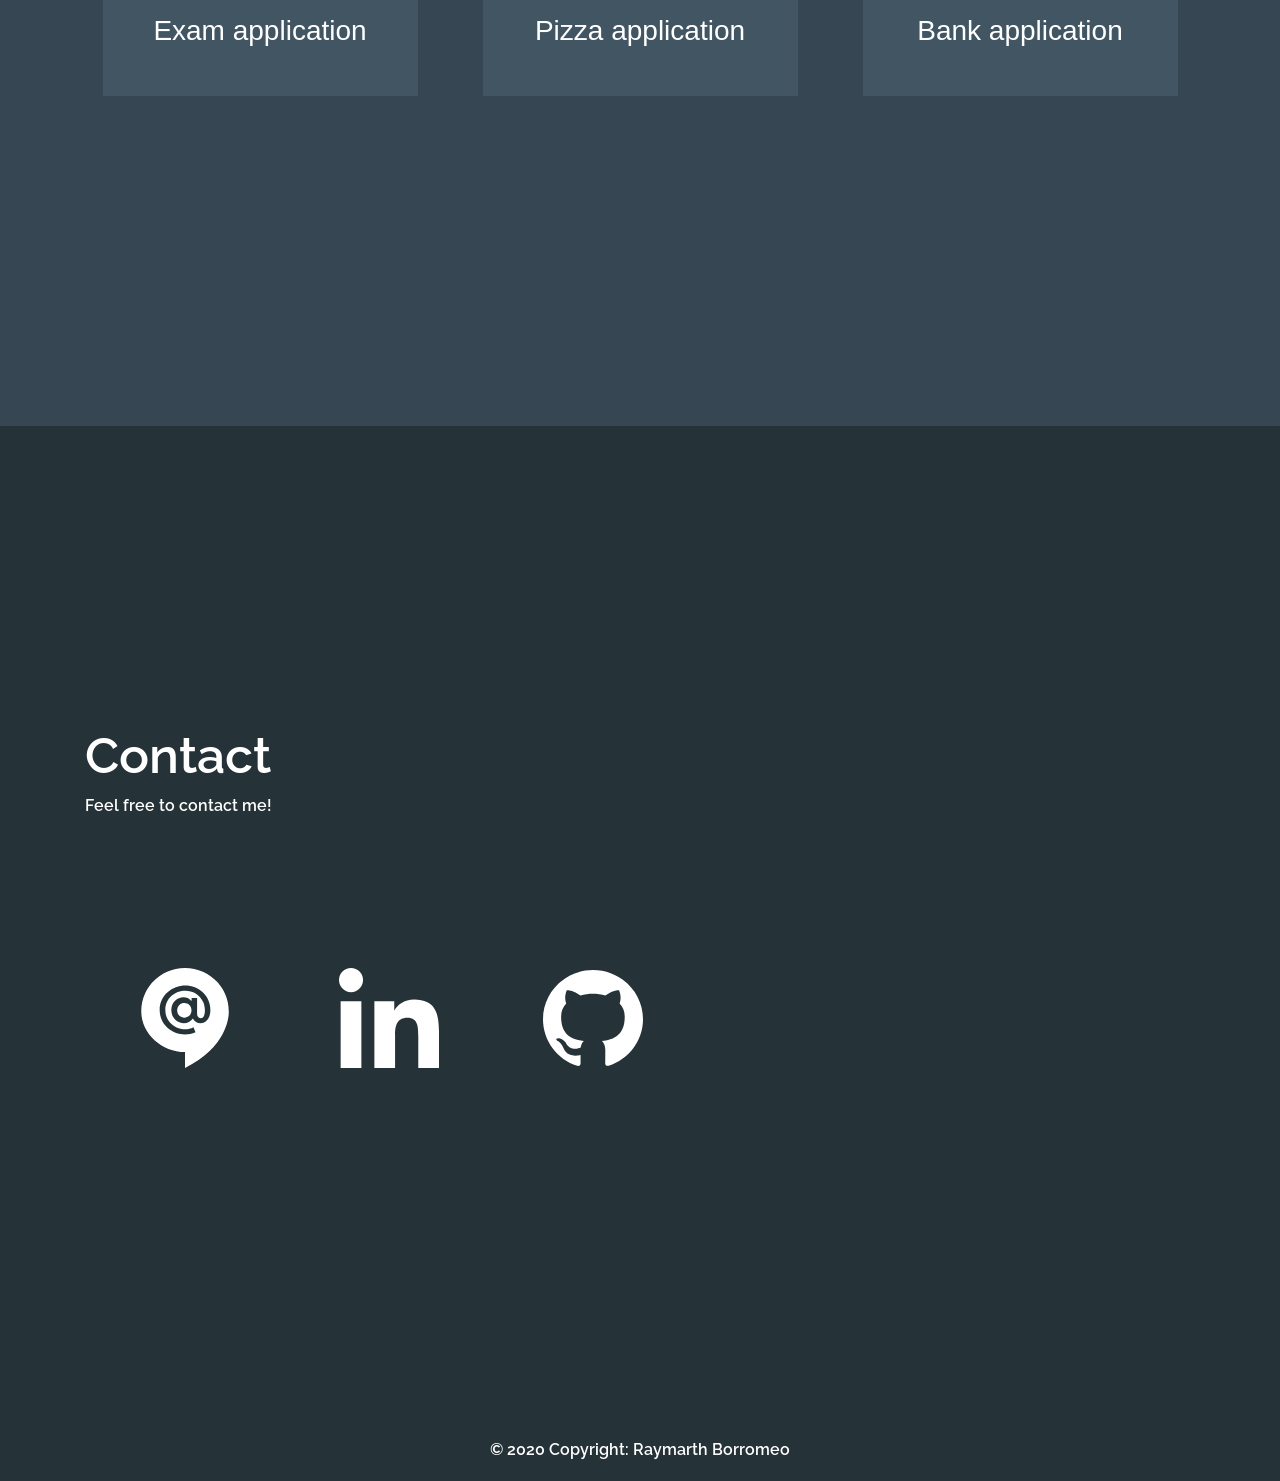
==== commit 73594a1d: "Added a sentence in the "About" section." ====
--- a/index.html
+++ b/index.html
@@ -96,6 +96,9 @@
             where I also get the chance to learn what it is like to work within IT, with the help of internships.
           </p>
           <p>
+            Today, I’m currently doing my first internship as a system developer at Sigma IT Consulting in Malmö.
+          </p>
+          <p>
             Besides coding, I like to cook and eat food. Together with my girlfriend, our goal is to explore the unexplored in the world of food. I love to travel, and most recently I was in Asia in 2019 and backpacked for a two-month period to
             experience culture and above all to expose our taste buds to flavours that hit the right spot. Other than that, I like to spend time on casual multiplayer games or just lift scrap metal at the gym.
           </p>
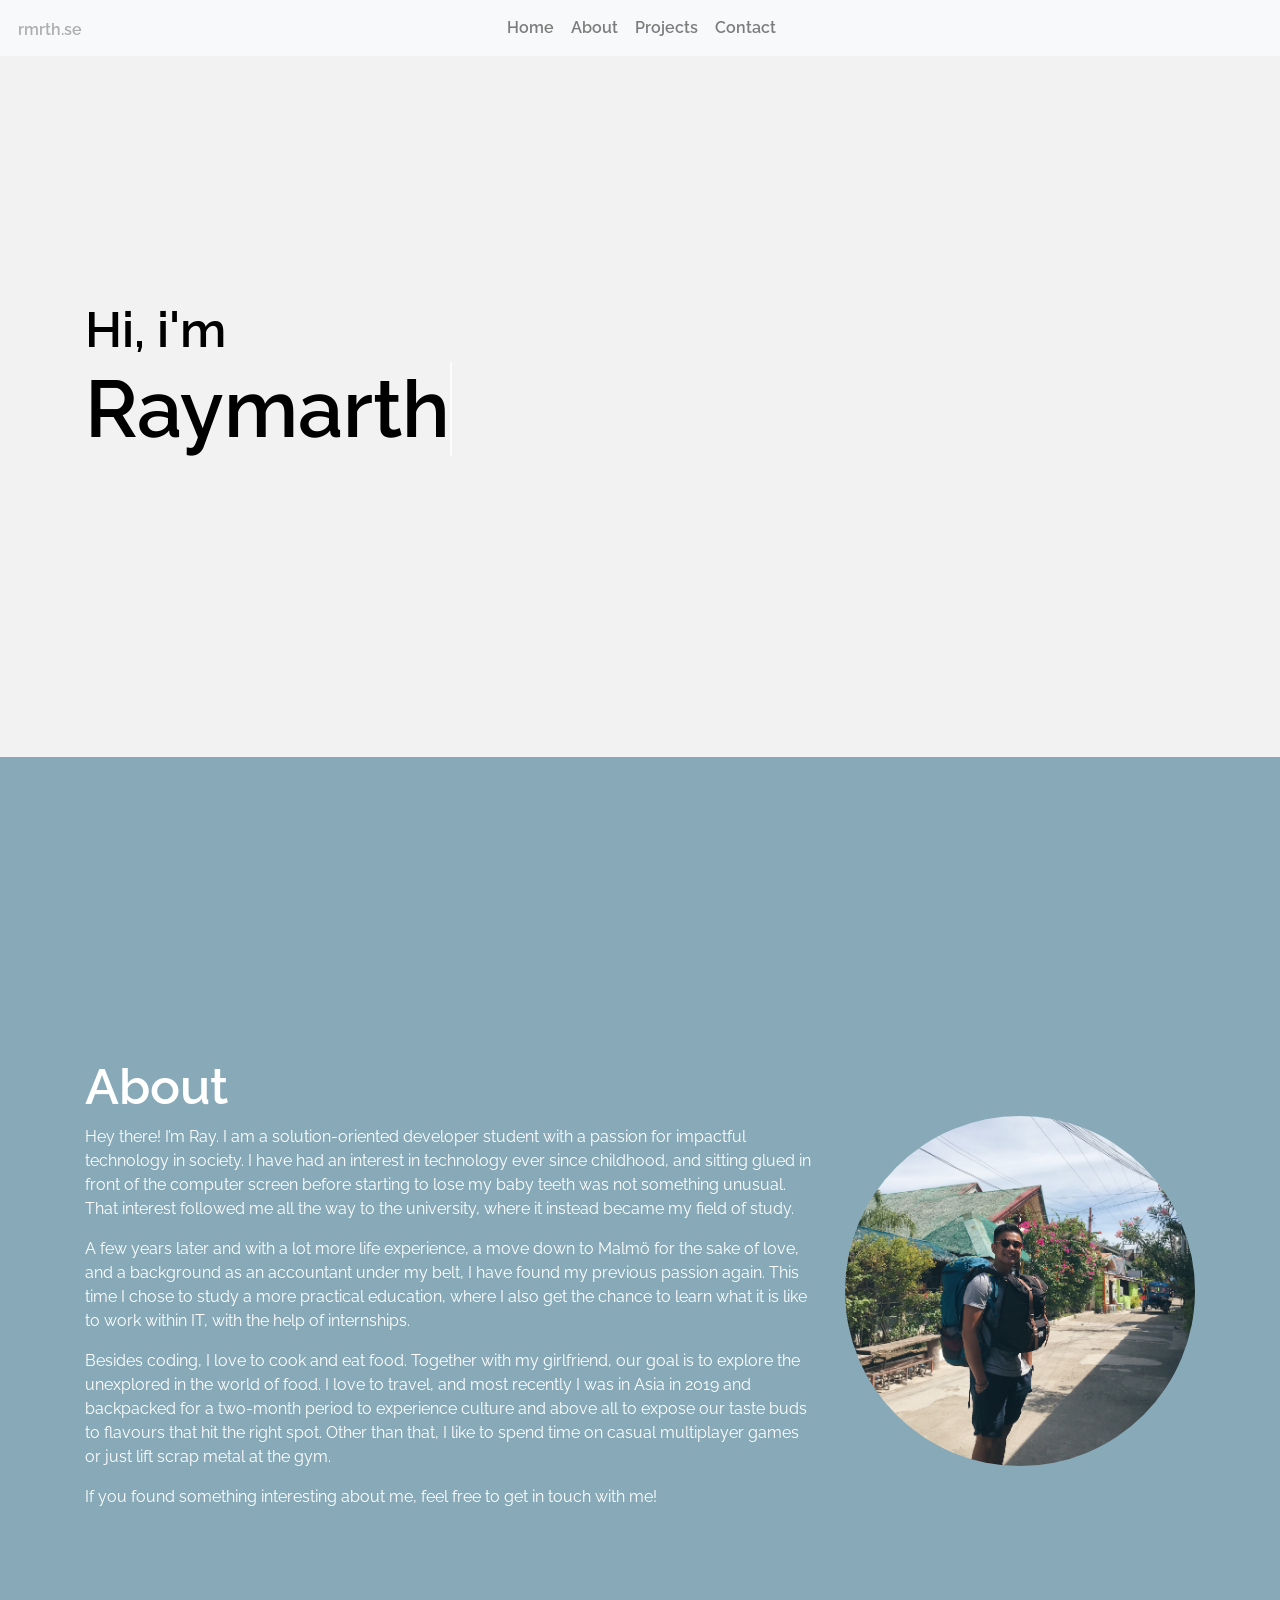
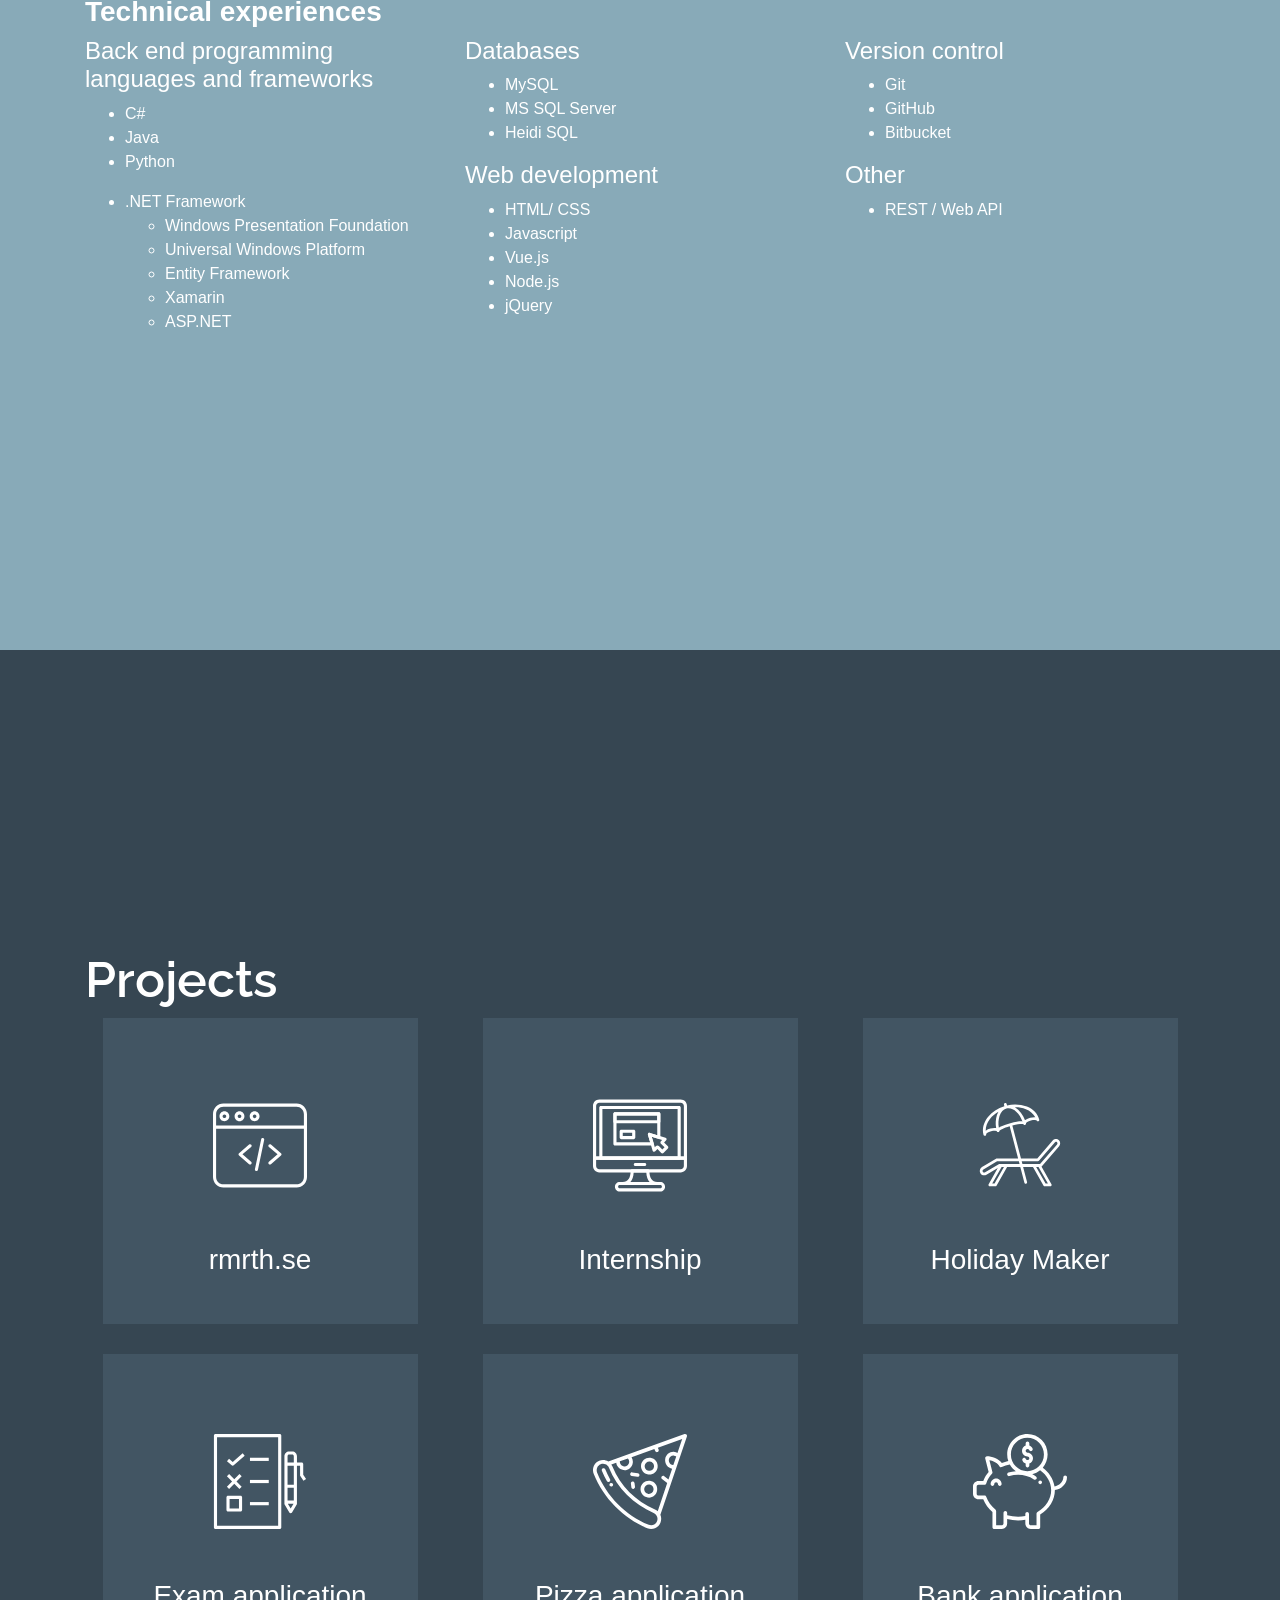
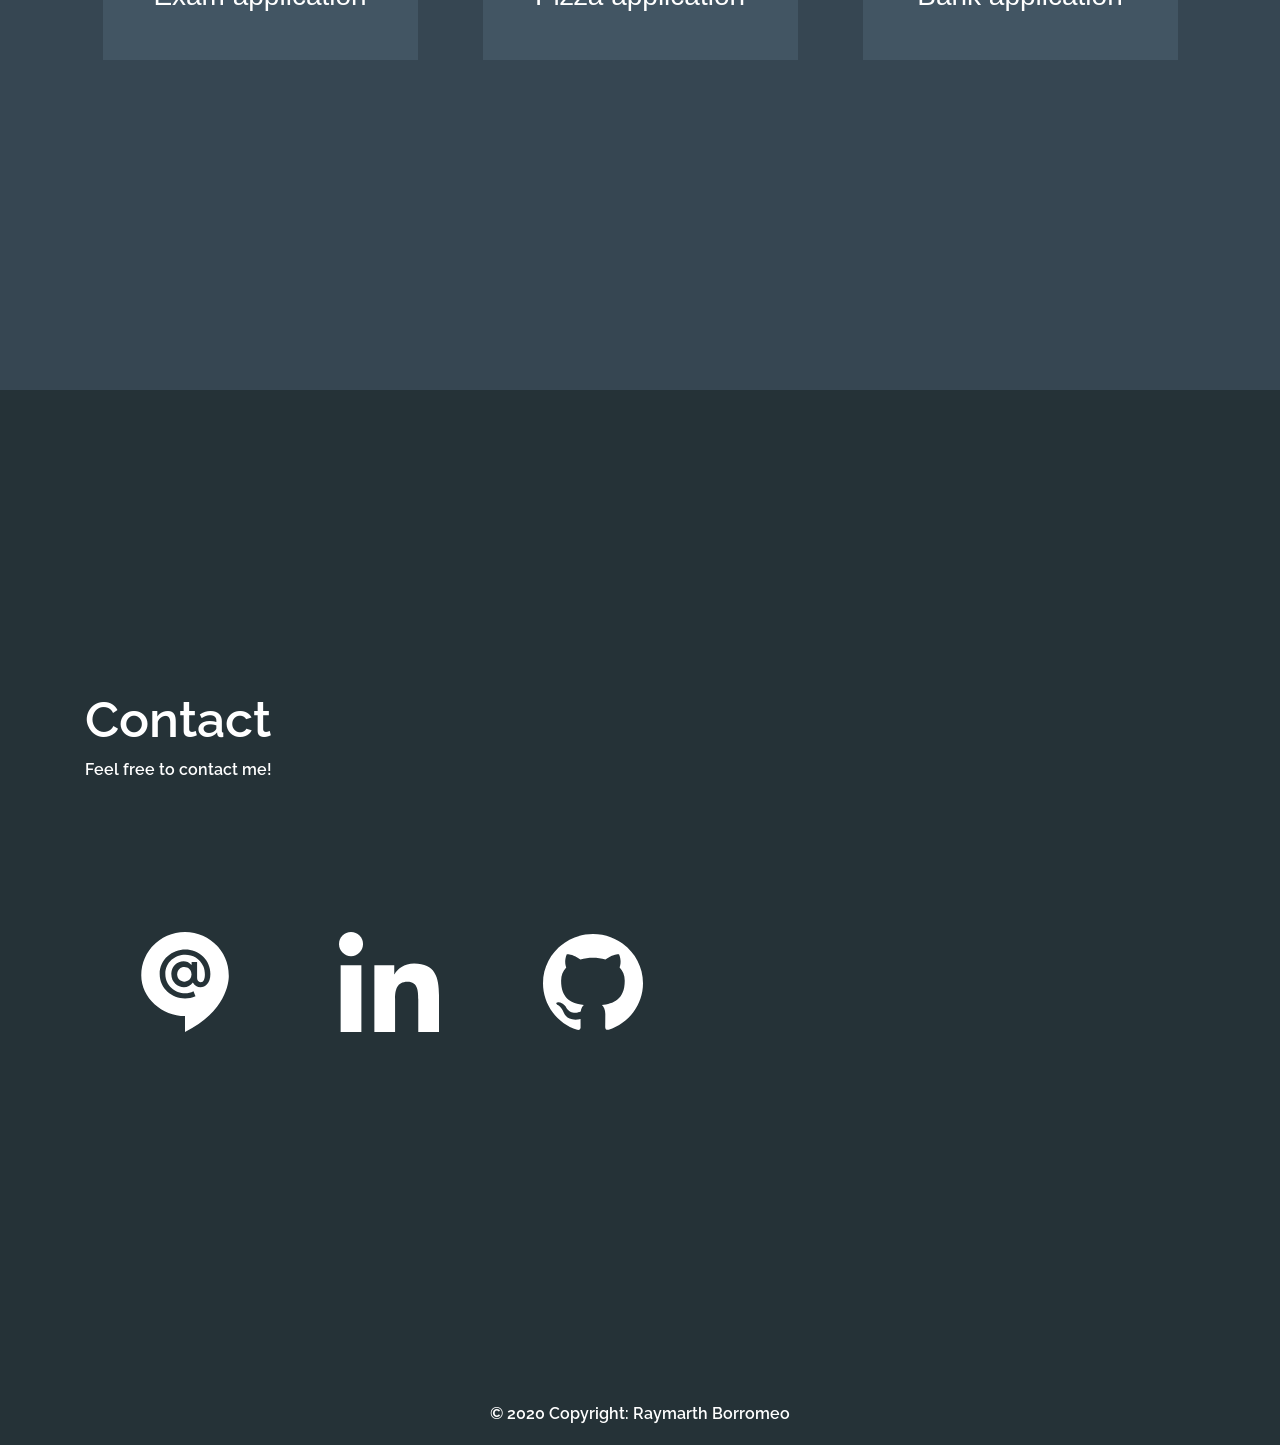
==== commit dda3fcac: "updates to the about section" ====
--- a/index.html
+++ b/index.html
@@ -86,21 +86,26 @@
           </h2>
           </span>
           <p>
-            Hey there! I’m Ray. I am a solution-oriented developer student with a passion for impactful technology in society. I have had an interest in technology ever since childhood, and sitting glued in front of the computer screen before
+            Hey there! I’m Ray. I am a solution-oriented developer student with a passion for impactful technology in
+            society. I have had an interest in technology ever since childhood, and sitting glued in front of the
+            computer screen before
             starting to
-            lose my baby teeth was not something unusual. That interest followed me all the way to the university, where it instead became my field of study.
+            lose my baby teeth was not something unusual. That interest followed me all the way to the university, where
+            it instead became my field of study.
           </p>
           <p>
-            A few years later and with a lot more life experience, a move down to Malmö for the sake of love, and a background as an accountant under my belt, I have found my previous passion again. This time I chose to study a more practical
+            A few years later and with a lot more life experience, a move down to Malmö for the sake of love, and a
+            background as an accountant under my belt, I have found my previous passion again. This time I chose to
+            study a more practical
             education,
             where I also get the chance to learn what it is like to work within IT, with the help of internships.
           </p>
           <p>
-            Today, I’m currently doing my first internship as a system developer at Sigma IT Consulting in Malmö.
-          </p>
-          <p>
-            Besides coding, I like to cook and eat food. Together with my girlfriend, our goal is to explore the unexplored in the world of food. I love to travel, and most recently I was in Asia in 2019 and backpacked for a two-month period to
-            experience culture and above all to expose our taste buds to flavours that hit the right spot. Other than that, I like to spend time on casual multiplayer games or just lift scrap metal at the gym.
+            Besides coding, I love to cook and eat food. Together with my girlfriend, our goal is to explore the
+            unexplored in the world of food. I love to travel, and most recently I was in Asia in 2019 and backpacked
+            for a two-month period to
+            experience culture and above all to expose our taste buds to flavours that hit the right spot. Other than
+            that, I like to spend time on casual multiplayer games or just lift scrap metal at the gym.
           </p>
           <p>
             If you found something interesting about me, feel free to get in touch with me!
@@ -115,7 +120,7 @@
         <h3 id="skills-header">Technical experiences</h3>
         <div class="row">
           <div class="col-lg-4 col-md-6 col-sm-6 col-xs-12">
-            <h4>Languages and frameworks</h4>
+            <h4>Back end programming languages and frameworks</h4>
             <ul>
               <li>
                 C#
@@ -154,7 +159,7 @@
             <h4>Databases</h4>
             <ul>
               <li>
-                SQL (MySQL, MS SQL, T-SQL)
+                MySQL
               </li>
               <li>
                 MS SQL Server
@@ -166,16 +171,19 @@
             <h4>Web development</h4>
             <ul>
               <li>
-                HTML
-              </li>
-              <li>
-                CSS
+                HTML/ CSS
               </li>
               <li>
                 Javascript
               </li>
               <li>
-                Bootstrap
+                Vue.js
+              </li>
+              <li>
+                Node.js
+              </li>
+              <li>
+                jQuery
               </li>
             </ul>
           </div>
@@ -184,9 +192,6 @@
             <ul>
               <li>
                 Git
-              </li>
-              <li>
-                Git Bash
               </li>
               <li>
                 GitHub
@@ -227,8 +232,10 @@
             <div class="content-overlay"></div> <img class="content-image" src="media/w-website.svg">
             <div class="content-details fadeIn-bottom">
               <h3 class="content-title">rmrth.se</h3>
-              <p class="content-text">I created this website with the purpose to re-learn some basic web development and to showcase some of the projects I have created during the course of my studies.</p>
-              <a href="https://github.com/rmrthb/rmrthb.github.io"><button type="button" class="btn btn-light btn-sm">GitHub repo</button></a>
+              <p class="content-text">I created this website with the purpose to re-learn some basic web development and
+                to showcase some of the projects I have created during the course of my studies.</p>
+              <a href="https://github.com/rmrthb/rmrthb.github.io"><button type="button"
+                  class="btn btn-light btn-sm">GitHub repo</button></a>
             </div>
             <h3 class="project-header">rmrth.se</h3>
           </div>
@@ -238,8 +245,12 @@
             <div class="content-overlay"></div> <img class="content-image" src="media/w-internship.svg">
             <div class="content-details fadeIn-bottom">
               <h3 class="content-title">Internship</h3>
-              <p class="content-text">During my internship project, the task my team and I were given was to build a complete solution for their startup project. The whole solution includes web development, mobile and desktop application development.
-                Our primary focus right now is on the desktop application. The main technologies used for the client version is .NET and Windows Presentation Foundation (WPF). The server side, is built with NodeJS and Express.</p>
+              <p class="content-text">During my internship project, the task my team and I were given was to build a
+                complete solution for their startup project. The whole solution includes web development, mobile and
+                desktop application development.
+                Our primary focus right now is on the desktop application. The main technologies used for the client
+                version is .NET and Windows Presentation Foundation (WPF). The server side, is built with NodeJS and
+                Express.</p>
             </div>
             <h3 class="project-header">Internship</h3>
           </div>
@@ -249,9 +260,13 @@
             <div class="content-overlay"></div> <img class="content-image" src="media/w-holiday.svg">
             <div class="content-details fadeIn-bottom">
               <h3 class="content-title">Holiday Maker</h3>
-              <p class="content-text">The final project in the course "Ämnesövergripande projekt inom systemutveckling, fortsättning", a group assignment where we would create an application where users can search and book accommodations. The
-                application is built in UWP and with the Model-View-ViewModel (MVVM) design pattern. The server application and the database are built with Entity Framework Core and ASP.NET Core.</p>
-              <a href="https://github.com/rmrthb/HolidayMaker"><button type="button" class="btn btn-light btn-sm">GitHub repo</button></a>
+              <p class="content-text">The final project in the course "Ämnesövergripande projekt inom systemutveckling,
+                fortsättning", a group assignment where we would create an application where users can search and book
+                accommodations. The
+                application is built in UWP and with the Model-View-ViewModel (MVVM) design pattern. The server
+                application and the database are built with Entity Framework Core and ASP.NET Core.</p>
+              <a href="https://github.com/rmrthb/HolidayMaker"><button type="button" class="btn btn-light btn-sm">GitHub
+                  repo</button></a>
             </div>
             <h3 class="project-header">Holiday Maker</h3>
           </div>
@@ -261,9 +276,13 @@
             <div class="content-overlay"></div> <img class="content-image" src="media/w-test.svg">
             <div class="content-details fadeIn-bottom">
               <h3 class="content-title">Exam application</h3>
-              <p class="content-text">The final project in the course "Ämnesövergripande projekt inom systemutveckling, grund", a group assignment where we would create an application where teachers can create exam for their students. The application
-                is built in UWP and with the Model-View-ViewModel (MVVM) design pattern. The server application and the database are built with Entity Framework Core and ASP.NET Core.</p>
-              <a href="https://github.com/rmrthb/Testverktyg"><button type="button" class="btn btn-light btn-sm">GitHub repo</button></a>
+              <p class="content-text">The final project in the course "Ämnesövergripande projekt inom systemutveckling,
+                grund", a group assignment where we would create an application where teachers can create exam for their
+                students. The application
+                is built in UWP and with the Model-View-ViewModel (MVVM) design pattern. The server application and the
+                database are built with Entity Framework Core and ASP.NET Core.</p>
+              <a href="https://github.com/rmrthb/Testverktyg"><button type="button" class="btn btn-light btn-sm">GitHub
+                  repo</button></a>
             </div>
             <h3 class="project-header">Exam application</h3>
           </div>
@@ -273,10 +292,14 @@
             <div class="content-overlay"></div> <img class="content-image" src="media/w-pizza.svg">
             <div class="content-details fadeIn-bottom">
               <h3 class="content-title">Pizza application</h3>
-              <p class="content-text">The final project in the course "Object-oriented programming 2", an individual task where we would create a pizza ordering application, and apply new knowledge where we created a RESTful API and database using
+              <p class="content-text">The final project in the course "Object-oriented programming 2", an individual
+                task where we would create a pizza ordering application, and apply new knowledge where we created a
+                RESTful API and database using
                 Entity Framework Core and ASP.NET Core. </p>
-              <a href="https://github.com/rmrthb/Pizzapalatset"><button type="button" class="btn btn-light btn-sm">Client repo</button></a>
-              <a href="https://github.com/rmrthb/PizzaServer"><button type="button" class="btn btn-light btn-sm">Server repo</button></a>
+              <a href="https://github.com/rmrthb/Pizzapalatset"><button type="button"
+                  class="btn btn-light btn-sm">Client repo</button></a>
+              <a href="https://github.com/rmrthb/PizzaServer"><button type="button" class="btn btn-light btn-sm">Server
+                  repo</button></a>
 
             </div>
             <h3 class="project-header">Pizza application</h3>
@@ -287,9 +310,13 @@
             <div class="content-overlay"></div> <img class="content-image" src="media/w-bank.svg">
             <div class="content-details fadeIn-bottom">
               <h3 class="content-title">Bank application</h3>
-              <p class="content-text">The final project in the course "Object-oriented programming 1", a group project where we were given the task of learning about the design principles around and how to build applications in Universal Windows
-                Platform (UWP) and the architectural pattern Model-View-Controller (MVC). The project was to build a bank application.</p>
-              <a href="https://github.com/rmrthb/BankApplication"><button type="button" class="btn btn-light btn-sm">GitHub server repo</button></a>
+              <p class="content-text">The final project in the course "Object-oriented programming 1", a group project
+                where we were given the task of learning about the design principles around and how to build
+                applications in Universal Windows
+                Platform (UWP) and the architectural pattern Model-View-Controller (MVC). The project was to build a
+                bank application.</p>
+              <a href="https://github.com/rmrthb/BankApplication"><button type="button"
+                  class="btn btn-light btn-sm">GitHub server repo</button></a>
             </div>
             <h3 class="project-header">Bank application</h3>
           </div>
@@ -337,6 +364,19 @@
   <!-- End of body-->
   <script src="script.js">
   </script>
+
+  <script type="text/javascript">
+    var sc_project = 12421014;
+    var sc_invisible = 1;
+    var sc_security = "4fbae28d";
+    var sc_https = 1;
+    var sc_remove_link = 1;
+  </script>
+  <script type="text/javascript" src="https://www.statcounter.com/counter/counter.js" async></script>
+  <noscript>
+    <div class="statcounter"><img class="statcounter" src="https://c.statcounter.com/12421014/0/4fbae28d/1/" alt="hit
+counter"></div>
+  </noscript>
 </body>
 
-</html>
+</html>
